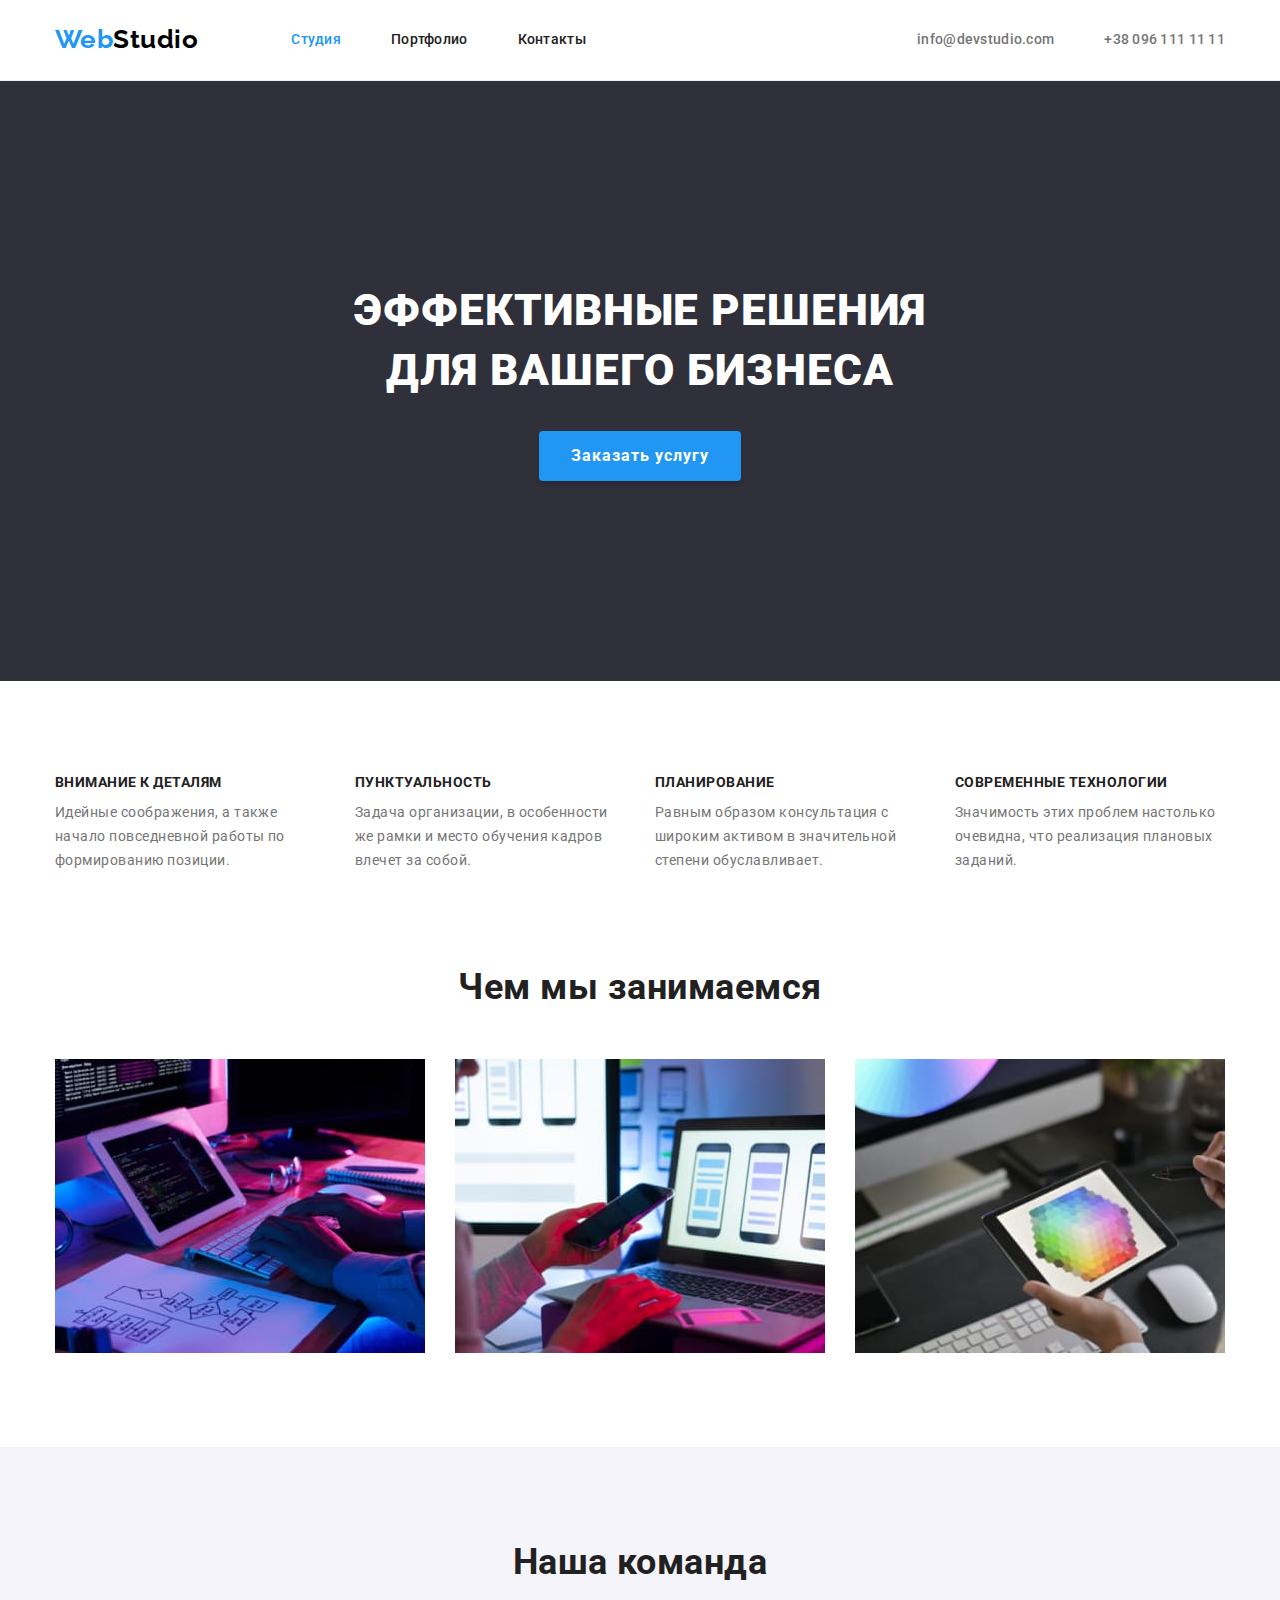
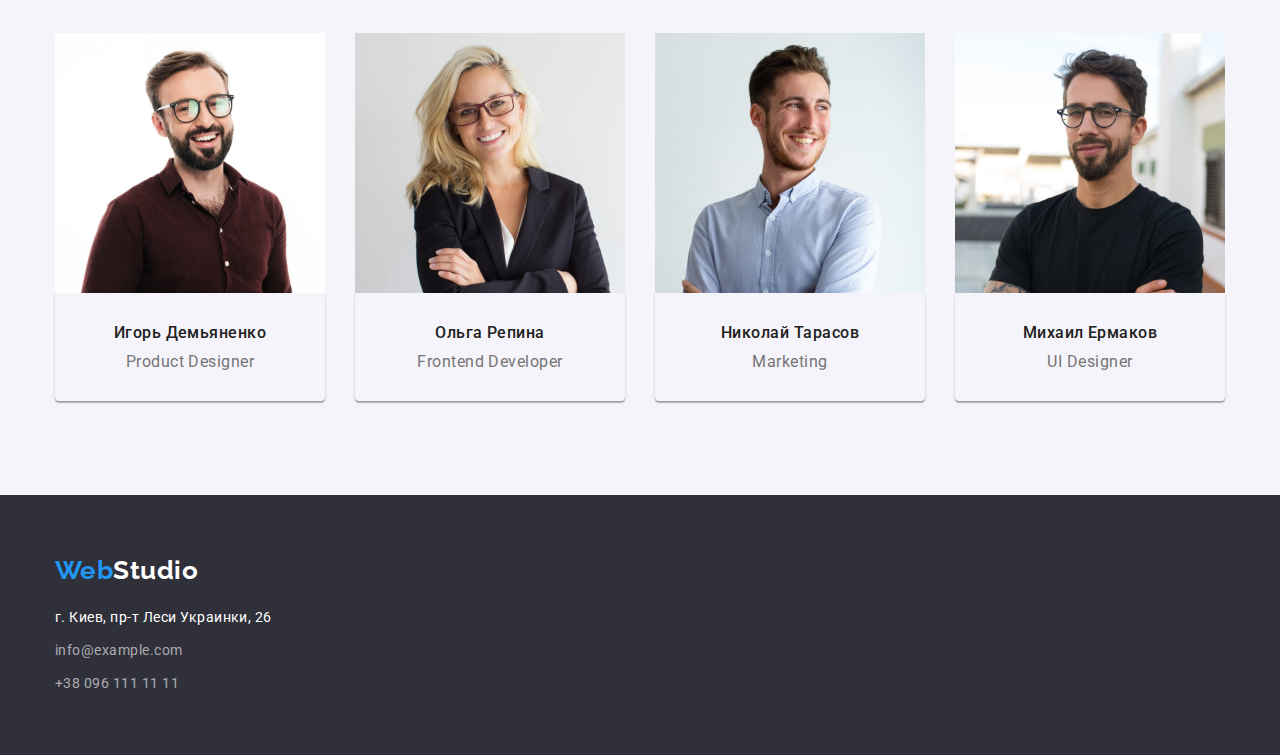
==== index.html @ 70dc8f79 "Клонирован 3 ДЗ" ====
<!DOCTYPE html>
<html lang="ru">
  <head>
    <meta charset="utf-8" />
    <meta http-equiv="x-ua-compatible" content="ie=edge" />
    <meta name="viewport" content="width=device-width, initial-scale=1.0" />
    <title>WebStudio</title>
    <link rel="preconnect" href="https://fonts.googleapis.com" />
    <link rel="preconnect" href="https://fonts.gstatic.com" crossorigin />
    <link
      href="https://fonts.googleapis.com/css2?family=Raleway:wght@700&family=Roboto:wght@400;500;700;900&display=swap"
      rel="stylesheet"
    />
    <link
      rel="stylesheet"
      href="https://cdnjs.cloudflare.com/ajax/libs/modern-normalize/1.1.0/modern-normalize.min.css"
    />
    <link rel="stylesheet" href="./css/styles.css" />
  </head>
  <body>
    <!--Шапка сайта. С логотипом и навигация-->
    <header class="header">
      <div class="container nav-contact">
        <nav class="nav-header">
          <a href="./index.html" class="logo"><span class="logo-blue">Web</span>Studio </a>
          <ul class="navigator-list">
            <li class="navigator-item"><a href="#studio" class="link studio">Студия</a></li>
            <li class="navigator-item"><a href="./portfolio.html" class="link">Портфолио</a></li>
            <li class="navigator-item"><a href="" class="link">Контакты</a></li>
          </ul>
        </nav>

        <!--Контакты-->

        <ul class="contact-list">
          <li class="contact-item">
            <a href="mailto:info@devstudio.com" class="contact-link">info@devstudio.com </a>
          </li>
          <li class="contact-item">
            <a href="tel:+380961111111" class="contact-link">+38 096 111 11 11</a>
          </li>
        </ul>
      </div>
    </header>

    <main id="studio">
      <!--Герой-->
      <section class="hero">
        <div class="container">
          <h1 class="hero-title">
            Эффективные решения <br />
            для вашего бизнеса
          </h1>
          <button type="button" class="hero-button">Заказать услугу</button>
        </div>
      </section>
      <!--Проекты.-->
      <section class="section">
        <div class="container">
          <h2 class="hidden-title">Особенности</h2>
          <ul class="project-list">
            <li class="project-item">
              <h3 class="project-title">Внимание к деталям</h3>
              <p class="project-text">
                Идейные соображения, а также начало повседневной работы по формированию позиции.
              </p>
            </li>
            <li class="project-item">
              <h3 class="project-title">Пунктуальность</h3>
              <p class="project-text">
                Задача организации, в особенности же рамки и место обучения кадров влечет за собой.
              </p>
            </li>
            <li class="project-item">
              <h3 class="project-title">Планирование</h3>
              <p class="project-text">
                Равным образом консультация с широким активом в значительной степени обуславливает.
              </p>
            </li>
            <li class="project-item">
              <h3 class="project-title">Современные технологии</h3>
              <p class="project-text">
                Значимость этих проблем настолько очевидна, что реализация плановых заданий.
              </p>
            </li>
          </ul>
        </div>
      </section>
      <!--Карточки проектов-->
      <section class="section no-padding">
        <div class="container">
          <h2 class="project-cards-title">Чем мы занимаемся</h2>
          <ul class="project-cards-list">
            <li class="project-cards-item">
              <img src="./images/box1.jpg" alt="Создание структуры" width="370" />
            </li>
            <li class="project-cards-item">
              <img src="./images/box2.jpg" alt="Визуализация" width="370" />
            </li>
            <li class="project-cards-item">
              <img src="./images/box3.jpg" alt="Цветовая гамма" width="370" />
            </li>
          </ul>
        </div>
      </section>

      <!--Команда-->
      <section class="command section">
        <div class="container">
          <h2 class="command-title">Наша команда</h2>
          <ul class="command-list">
            <li class="command-item">
              <img src="./images/ИгорьДемьяненко.jpg" alt="Игорь Демьяненко" width="270" />
              <div class="command-container">
                <h3 class="command-heading">Игорь Демьяненко</h3>
                <p class="command-text">Product Designer</p>
              </div>
            </li>
            <li class="command-item">
              <img src="./images/ОльгаРепина.jpg" alt="Ольга Репина" width="270" />
              <div class="command-container">
                <h3 class="command-heading">Ольга Репина</h3>
                <p class="command-text">Frontend Developer</p>
              </div>
            </li>
            <li class="command-item">
              <img src="./images/НиколайТарасов.jpg" alt="Николай Тарасов" width="270" />
              <div class="command-container">
                <h3 class="command-heading">Николай Тарасов</h3>
                <p class="command-text">Marketing</p>
              </div>
            </li>
            <li class="command-item">
              <img src="./images/МихаилЕрмаков.jpg" alt="Михаил Ермаков" width="270" />
              <div class="command-container">
                <h3 class="command-heading">Михаил Ермаков</h3>
                <p class="command-text">UI Designer</p>
              </div>
            </li>
          </ul>
        </div>
      </section>
    </main>
    <!--Футер-->
    <footer class="footer">
      <div class="container">
        <a href="./index.html" class="logo-footer"> <span class="logo-blue">Web</span>Studio </a>
        <address>
          <ul class="footer-list">
            <li class="address-item">
              <a
                href="https://goo.gl/maps/zXmNazpMUdunzP9r6"
                target="_blank"
                rel="noreferrer noopener"
                class="address-map"
              >
                г. Киев, пр-т Леси Украинки, 26
              </a>
            </li>
            <li class="address-item">
              <a href="mailto:info@example.com" class="address-link">info@example.com</a>
            </li>
            <li class="address-item">
              <a href="tel:+380961111111" class="address-link">+38 096 111 11 11</a>
            </li>
          </ul>
        </address>
      </div>
    </footer>
  </body>
</html>
---- css/styles.css ----
:root {
  --basic-title-color: #212121;
  --base-text-color: #757575;
  --white-color: #ffffff;
  --blue-color: #2196f3;
}
body {
  margin: 0;
  color: var(--basic-title-color);
  font-family: 'Roboto', sans-serif;
  letter-spacing: 0.03em;
  background: var(--white-color);  
}

img {
  display: block;
  max-width: 100%;
  height: auto;
}
/*Контейнер*/
.container {
  width: 1200px;
  padding-left: 15px;
  padding-right: 15px;
  margin: 0 auto; 
}

/*Секция*/
.section {
  padding: 94px 0;
 }

 .section.no-padding {
  padding-top: 0;
 }

/*header*/
.header{
  display: flex;
  border-bottom: 1px solid #EEEEEE;
  align-items: center;
}
.nav-contact,
.nav-header {
  display: flex;   
  }

/* Логотип*/

.logo{ 
  margin-right: 93px;
  padding-top: 24px;
  padding-bottom: 25px;

  font-family: 'Raleway', sans-serif;
  color: #000000;
  text-decoration: none; 
  font-weight: 700;
  font-size: 26px;
  line-height: 1.19;
  }

.logo-blue {
  color: var(--blue-color);
}

/* Навигация */

.navigator-list {
  display: flex;
  padding-left: 0;
  margin-top: 0;
  margin-bottom: 0;

  text-decoration: none;
  list-style: none;  
  }

.navigator-list .link {
  display: block;  
  padding-top: 32px;
  padding-bottom: 32px;

  color: var(--basic-title-color);
  text-decoration: none;
  font-weight: 500;
  font-size: 14px;
  line-height: 1.14;
  letter-spacing: 0.02em; 
 }

.link.studio {
  color: var(--blue-color);  
}

.link:hover,
.link:focus{
  color: var(--blue-color);
}

.navigator-item:not(:last-child) {
margin-right: 50px;
}

/*Контакты*/

.contact-list {
  display: flex;
  margin-left: auto;
  margin-top: 0;
  margin-bottom: 0;
  padding-left: 0;

  list-style: none;
}


.contact-item:not(:last-child) {
  margin-right: 50px;
}

.contact-link {
  display: block;
  padding-top: 32px;
  padding-bottom: 32px;

  color: var(--base-text-color);
  text-decoration: none;
  font-weight: 500;
  font-size: 14px;
  line-height: 1.14;
  letter-spacing: 0.02em;
 }

.contact-link:hover,
.contact-link:focus {
  color: var(--blue-color);
}

/*Герой*/

.hero {    
  padding-top: 200px;
  padding-bottom: 200px;
  align-items: center;

  color: var(--white-color);
  background: #2F303A;
  line-height: 1.36;    
  text-align: center;
  letter-spacing: 0.06em;  
}

.hero-title {   
  margin-top: 0;
  margin-bottom: 30px;
 
  text-transform: uppercase;
  font-weight: 900;
  font-size: 44px;  
}

.hero-button{
  min-width: 200px;
  padding: 10px 32px;
  border: 0 solid transparent;
  border-radius: 4px;
  
  font-family: inherit;
  color: var(--white-color);
  background-color: var(--blue-color);
  box-shadow: 0px 4px 4px rgba(0, 0, 0, 0.15);
  font-weight: 700;
  font-size: 16px;
  line-height: 1.88;
  cursor: pointer;
  letter-spacing: 0.06em; 
  }

.hero-button:hover,
.hero-button:hover{
  background-color: #188CE8;
}

/* Проекты*/

.hidden-title {
    position: absolute;
    width: 1px;
    height: 1px;
    margin: -1px;
    border: 0;
    padding: 0;
    white-space: nowrap;
    clip-path: inset(100%);
    clip: rect(0 0 0 0);
    overflow: hidden;
}

.project-list {  
  display: flex;
  padding-left: 0;
  margin-top: 0;
  margin-bottom: 0;
  
  list-style: none;
}

.project-item{
  width: 270px;  
}

.project-item:not(:last-child) {
  margin-right: 30px;
}

.project-title {
  margin-top: 0;
  margin-bottom: 10px;

  font-weight: 700;
  font-size: 14px;
  line-height: 1.14;
  text-transform: uppercase;
}

.project-text {
  margin-top: 0;
  margin-bottom: 0;

  color: var(--base-text-color);
  font-size: 14px;
  line-height: 1.71;
}

/* Карточки проектов*/

.project-cards-title,
.command-title {
  margin-top: 0;
  margin-bottom: 50px;

  font-weight: 700;
  font-size: 36px;
  line-height: 1.17;
  text-align: center; 
}

.project-cards-list{
  display: flex;
  padding-left: 0;
  margin-top: 0;
  margin-bottom: 0;  

  list-style: none;  
  }

.project-cards-item:not(:last-child){
  margin-right: 30px;    
}

/*Команда*/

.command {  
  background-color: #F5F4FA; 
}

.command-list{
  display: flex;
  padding-left: 0;
  margin-top: 0;
  margin-bottom: 0;

  list-style: none;  
}

.command-item:not(:last-child) {
  margin-right: 30px;
}

.command-container{
  padding: 30px;
  box-shadow: 0px 1px 3px rgba(0, 0, 0, 0.12),
  0px 1px 1px rgba(0, 0, 0, 0.14),
  0px 2px 1px rgba(0, 0, 0, 0.2);
  border-radius: 0px 0px 4px 4px;
}

.command-heading {
  margin-top: 0;
  margin-bottom: 10px;  
  font-weight: 500;
  font-size: 16px;
  line-height: 1.19;
  text-align: center;  
}

.command-text {
  margin-top: 0;
  margin-bottom: 0;
  
  color: var(--base-text-color);
  font-size: 16px;
  line-height: 1.19;
  text-align: center;  
}

/*Footer*/
.footer {
  display: flex;
  padding-top: 60px;
  padding-bottom: 60px;

  background-color: #2F303A;
}

.logo-footer {
  display: block;
  margin-top: 0;
  margin-bottom: 20px;  

  font-family: 'Raleway',
    sans-serif;
  color: var(--white-color);
  text-decoration: none;
  font-weight: 700;
  font-size: 26px;
  line-height: 1.19;
}

/*Адрес*/

.footer-list{
  padding-left: 0;
  margin-top: 0;
  margin-bottom: 0;  

  list-style: none;
  font-style: normal;
}

.address-item:not(:last-child){
  margin-bottom: 9px;
}

.address-map,
.address-link {
  color: var(--white-color);
  font-size: 14px;
  line-height: 1.71;
  text-decoration: none;  
}

.address-link {
  color: rgba(255, 255, 255, 0.6);
}

.address-link:hover,
.address-link:focus{
  color: var(--white-color);
}

/*Портфолио*/

.link.portfolio {
  color: var(--blue-color);
}

/* Кнопки в портфолио*/

.portfolio-button-list{
  display: flex;
  justify-content: center;
  padding-left: 0;
  margin-top: 0;
  margin-bottom: 50px;  

  list-style: none; 
}

.portfolio-button-item:not(:last-child){
 margin-right: 8px;
}

.portfolio-button {
  padding: 6px 22px;
  border-radius: 4px;
  border: 0 solid transparent;

  color: var(--basic-title-color);
  background-color: #F5F4FA;
  font-family: inherit;
  font-weight: 500;
  font-size: 16px;
  line-height: 1.63;

  cursor: pointer; 
}

.portfolio-button.one {
  color: var(--white-color);
  background-color: var(--blue-color);
  box-shadow: 0px 3px 1px rgba(0, 0, 0, 0.1),
  0px 1px 2px rgba(0, 0, 0, 0.08),
  0px 2px 2px rgba(0, 0, 0, 0.12);  
  }

.portfolio-button:hover,
.portfolio-button:focus {
  color: var(--white-color);
  background-color: var(--blue-color);
}

/* Проекты портфолио*/

.portfolio-project-list{
  display: flex;
  flex-wrap: wrap;
  padding-left: 0;
  margin-top: 0;
  margin-bottom: 0;  

  list-style: none;  
}

.portfolio-project-item{
  margin-right: 30px;
  margin-bottom: 30px;
}

.portfolio-project-item:nth-child(3n) {
  margin-right: 0;
}

.portfolio-project-item:nth-last-child(-n+3){
  margin-bottom: 0;
}

.portfolio-containers {
  padding: 20px 24px;
  border: 1px solid #EEEEEE;
}

.portfolio-project-title {
  margin-top: 0;
  margin-bottom: 4px;
}

.portfolio-project-link{
  text-decoration: none;  
}

.portfolio-project-link .portfolio-project-title {
  color: var(--basic-title-color);
  font-weight: 700;
  font-size: 18px;
  line-height: 2;
  letter-spacing: 0.06em;
}

.portfolio-project-text {
  margin-top: 0;
  margin-bottom: 0;

  color: var(--base-text-color);
  font-size: 16px;
  line-height: 1.88;
}
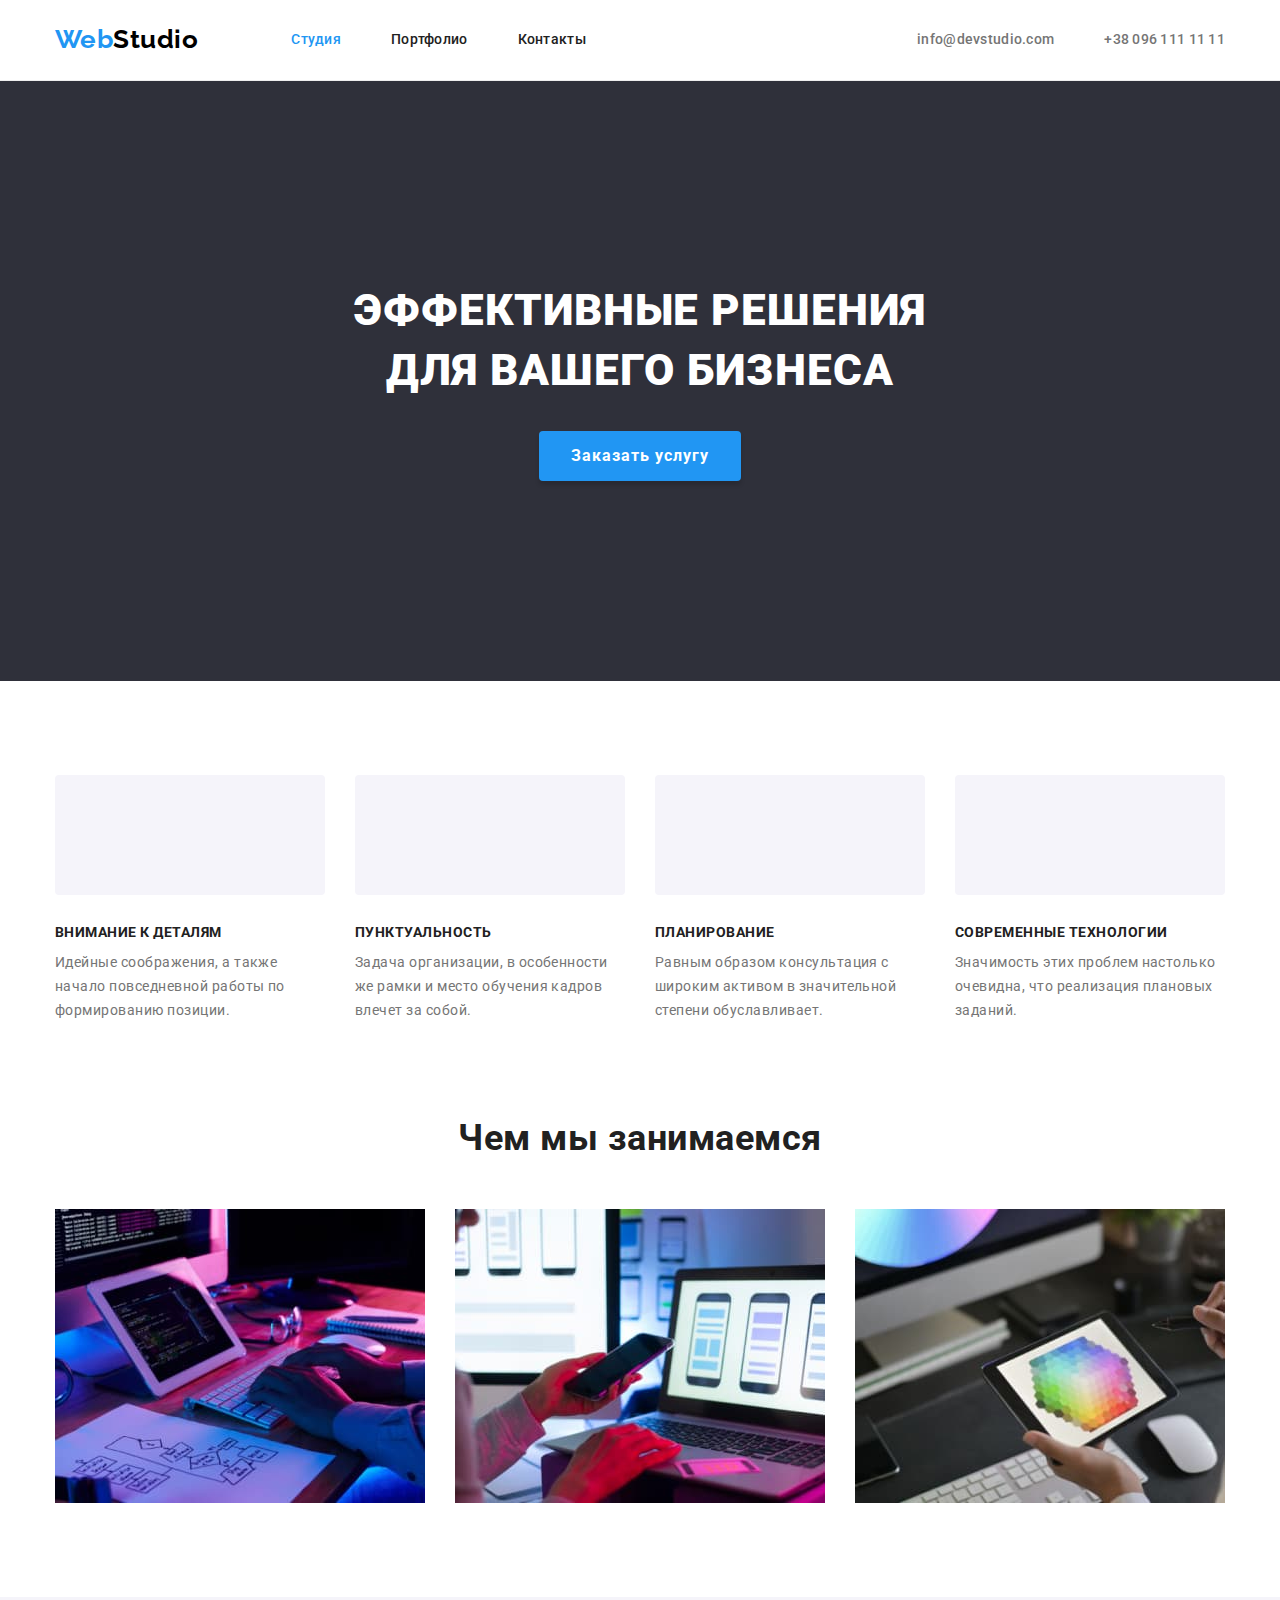
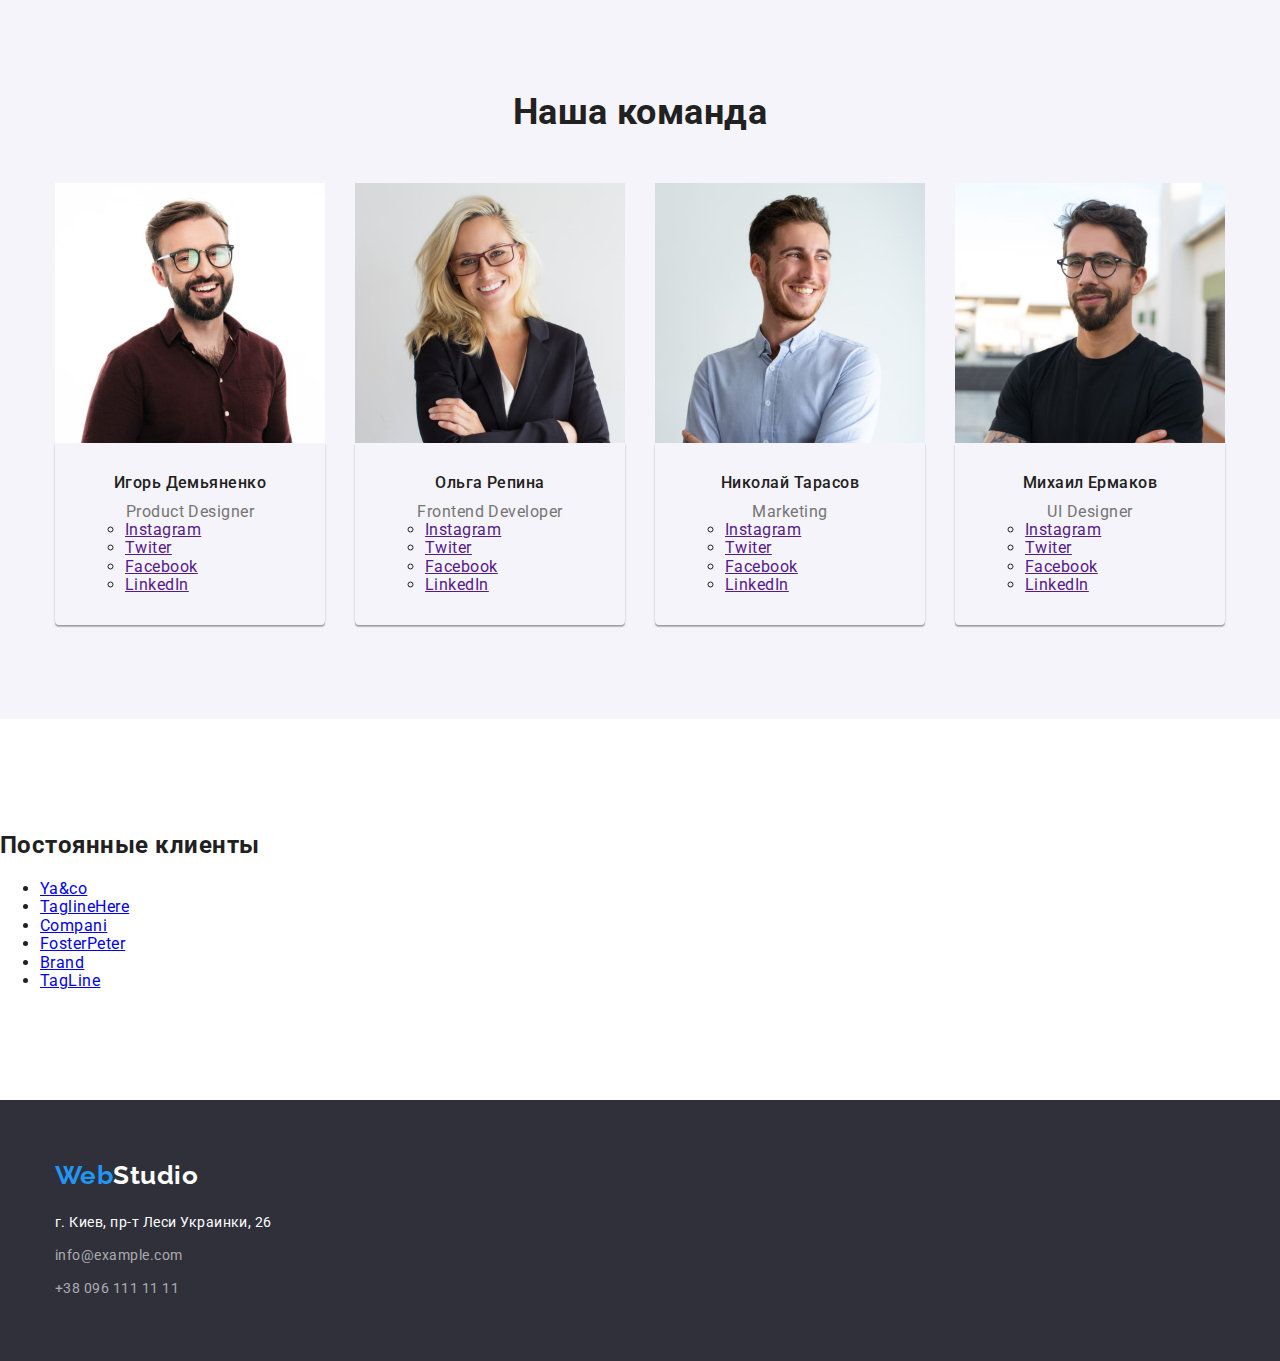
==== commit 9588c307: "Частичная разметка" ====
--- a/index.html
+++ b/index.html
@@ -45,6 +45,7 @@
 
     <main id="studio">
       <!--Герой-->
+
       <section class="hero">
         <div class="container">
           <h1 class="hero-title">
@@ -54,30 +55,31 @@
           <button type="button" class="hero-button">Заказать услугу</button>
         </div>
       </section>
+
       <!--Проекты.-->
       <section class="section">
         <div class="container">
           <h2 class="hidden-title">Особенности</h2>
           <ul class="project-list">
-            <li class="project-item">
+            <li class="project-item icon-detail">
               <h3 class="project-title">Внимание к деталям</h3>
               <p class="project-text">
                 Идейные соображения, а также начало повседневной работы по формированию позиции.
               </p>
             </li>
-            <li class="project-item">
+            <li class="project-item icon-punctuality">
               <h3 class="project-title">Пунктуальность</h3>
               <p class="project-text">
                 Задача организации, в особенности же рамки и место обучения кадров влечет за собой.
               </p>
             </li>
-            <li class="project-item">
+            <li class="project-item icon-planning">
               <h3 class="project-title">Планирование</h3>
               <p class="project-text">
                 Равным образом консультация с широким активом в значительной степени обуславливает.
               </p>
             </li>
-            <li class="project-item">
+            <li class="project-item icon-technologies">
               <h3 class="project-title">Современные технологии</h3>
               <p class="project-text">
                 Значимость этих проблем настолько очевидна, что реализация плановых заданий.
@@ -114,6 +116,12 @@
               <div class="command-container">
                 <h3 class="command-heading">Игорь Демьяненко</h3>
                 <p class="command-text">Product Designer</p>
+                <ul class="social-command-link">
+                  <li class="item-command-link"><a href="" class="command-link">Instagram</a></li>
+                  <li class="item-command-link"><a href="" class="command-link">Twiter</a></li>
+                  <li class="item-command-link"><a href="" class="command-link">Facebook</a></li>
+                  <li class="item-command-link"><a href="" class="command-link">LinkedIn</a></li>
+                </ul>
               </div>
             </li>
             <li class="command-item">
@@ -121,6 +129,12 @@
               <div class="command-container">
                 <h3 class="command-heading">Ольга Репина</h3>
                 <p class="command-text">Frontend Developer</p>
+                <ul class="social-command-link">
+                  <li class="item-command-link"><a href="" class="command-link">Instagram</a></li>
+                  <li class="item-command-link"><a href="" class="command-link">Twiter</a></li>
+                  <li class="item-command-link"><a href="" class="command-link">Facebook</a></li>
+                  <li class="item-command-link"><a href="" class="command-link">LinkedIn</a></li>
+                </ul>
               </div>
             </li>
             <li class="command-item">
@@ -128,6 +142,12 @@
               <div class="command-container">
                 <h3 class="command-heading">Николай Тарасов</h3>
                 <p class="command-text">Marketing</p>
+                <ul class="social-command-link">
+                  <li class="item-command-link"><a href="" class="command-link">Instagram</a></li>
+                  <li class="item-command-link"><a href="" class="command-link">Twiter</a></li>
+                  <li class="item-command-link"><a href="" class="command-link">Facebook</a></li>
+                  <li class="item-command-link"><a href="" class="command-link">LinkedIn</a></li>
+                </ul>
               </div>
             </li>
             <li class="command-item">
@@ -135,10 +155,27 @@
               <div class="command-container">
                 <h3 class="command-heading">Михаил Ермаков</h3>
                 <p class="command-text">UI Designer</p>
-              </div>
-            </li>
-          </ul>
-        </div>
+                <ul class="social-command-link">
+                  <li class="item-command-link"><a href="" class="command-link">Instagram</a></li>
+                  <li class="item-command-link"><a href="" class="command-link">Twiter</a></li>
+                  <li class="item-command-link"><a href="" class="command-link">Facebook</a></li>
+                  <li class="item-command-link"><a href="" class="command-link">LinkedIn</a></li>
+                </ul>
+              </div>
+            </li>
+          </ul>
+        </div>
+      </section>
+      <section class="section">
+        <h2>Постоянные клиенты</h2>
+        <ul>
+          <li><a href="#">Ya&co</a></li>
+          <li><a href="#">TaglineHere</a></li>
+          <li><a href="#">Compani</a></li>
+          <li><a href="#">FosterPeter</a></li>
+          <li><a href="#">Brand</a></li>
+          <li><a href="#">TagLine</a></li>
+        </ul>
       </section>
     </main>
     <!--Футер-->
--- a/css/styles.css
+++ b/css/styles.css
@@ -1,9 +1,5 @@
-:root {
-  --basic-title-color: #212121;
-  --base-text-color: #757575;
-  --white-color: #ffffff;
-  --blue-color: #2196f3;
-}
+@import "/css/_root.css";
+
 body {
   margin: 0;
   color: var(--basic-title-color);
@@ -138,17 +134,42 @@
 }
 
 /*Герой*/
-
-.hero {    
+/* .hero-background{
+  max-width: 1600px;
+  height: 600px;
+  margin-left: auto;
+  margin-right: auto;
+  background: rgba(47, 48, 58, 0.4),url(../images/background/hero.jpg);
+  background-image: url(../images/background/hero.jpg);
+  background-repeat: no-repeat;
+  background-position: center;
+  background-size: cover;
+
+  outline: 1px solid yellow;
+} */
+.hero {  
+  
   padding-top: 200px;
   padding-bottom: 200px;
   align-items: center;
-
+   
   color: var(--white-color);
   background: #2F303A;
   line-height: 1.36;    
   text-align: center;
   letter-spacing: 0.06em;  
+
+  max-width: 1600px;
+  height: 600px;
+  margin-left: auto;
+  margin-right: auto;
+  background-image:
+  linear-gradient( right, #2F303A 40%) , 
+  rgba(47, 48, 58, 0.4),
+  url('../images/background/hero.jpg');
+  background-repeat: no-repeat;
+  background-position: center;
+  background-size: cover;
 }
 
 .hero-title {   
@@ -213,7 +234,32 @@
 .project-item:not(:last-child) {
   margin-right: 30px;
 }
-
+.project-item::before{
+  display: block;
+  content: '';
+  width: 270px;
+  height: 120px;
+  background-size: contain;
+  background-repeat: no-repeat;
+  background-position: center;
+  background-color: var(--background-icon);
+  border-radius: 4px;
+  margin-bottom: 30px;
+} 
+/* Иконки пректов */
+
+.icon-detail{
+  background-image: url();
+}
+.icon-punctuality{
+  background-image: url();
+}
+.icon-planning{
+  background-image: url();
+}
+.icon-technologies{
+  background-image: url();
+}
 .project-title {
   margin-top: 0;
   margin-bottom: 10px;
@@ -304,7 +350,15 @@
   line-height: 1.19;
   text-align: center;  
 }
-
+.social-command-link{
+
+}
+.item-command-link{
+
+}
+.command-link{
+
+}
 /*Footer*/
 .footer {
   display: flex;
@@ -388,7 +442,7 @@
   border: 0 solid transparent;
 
   color: var(--basic-title-color);
-  background-color: #F5F4FA;
+  background-color: var(--background-icon);
   font-family: inherit;
   font-weight: 500;
   font-size: 16px;
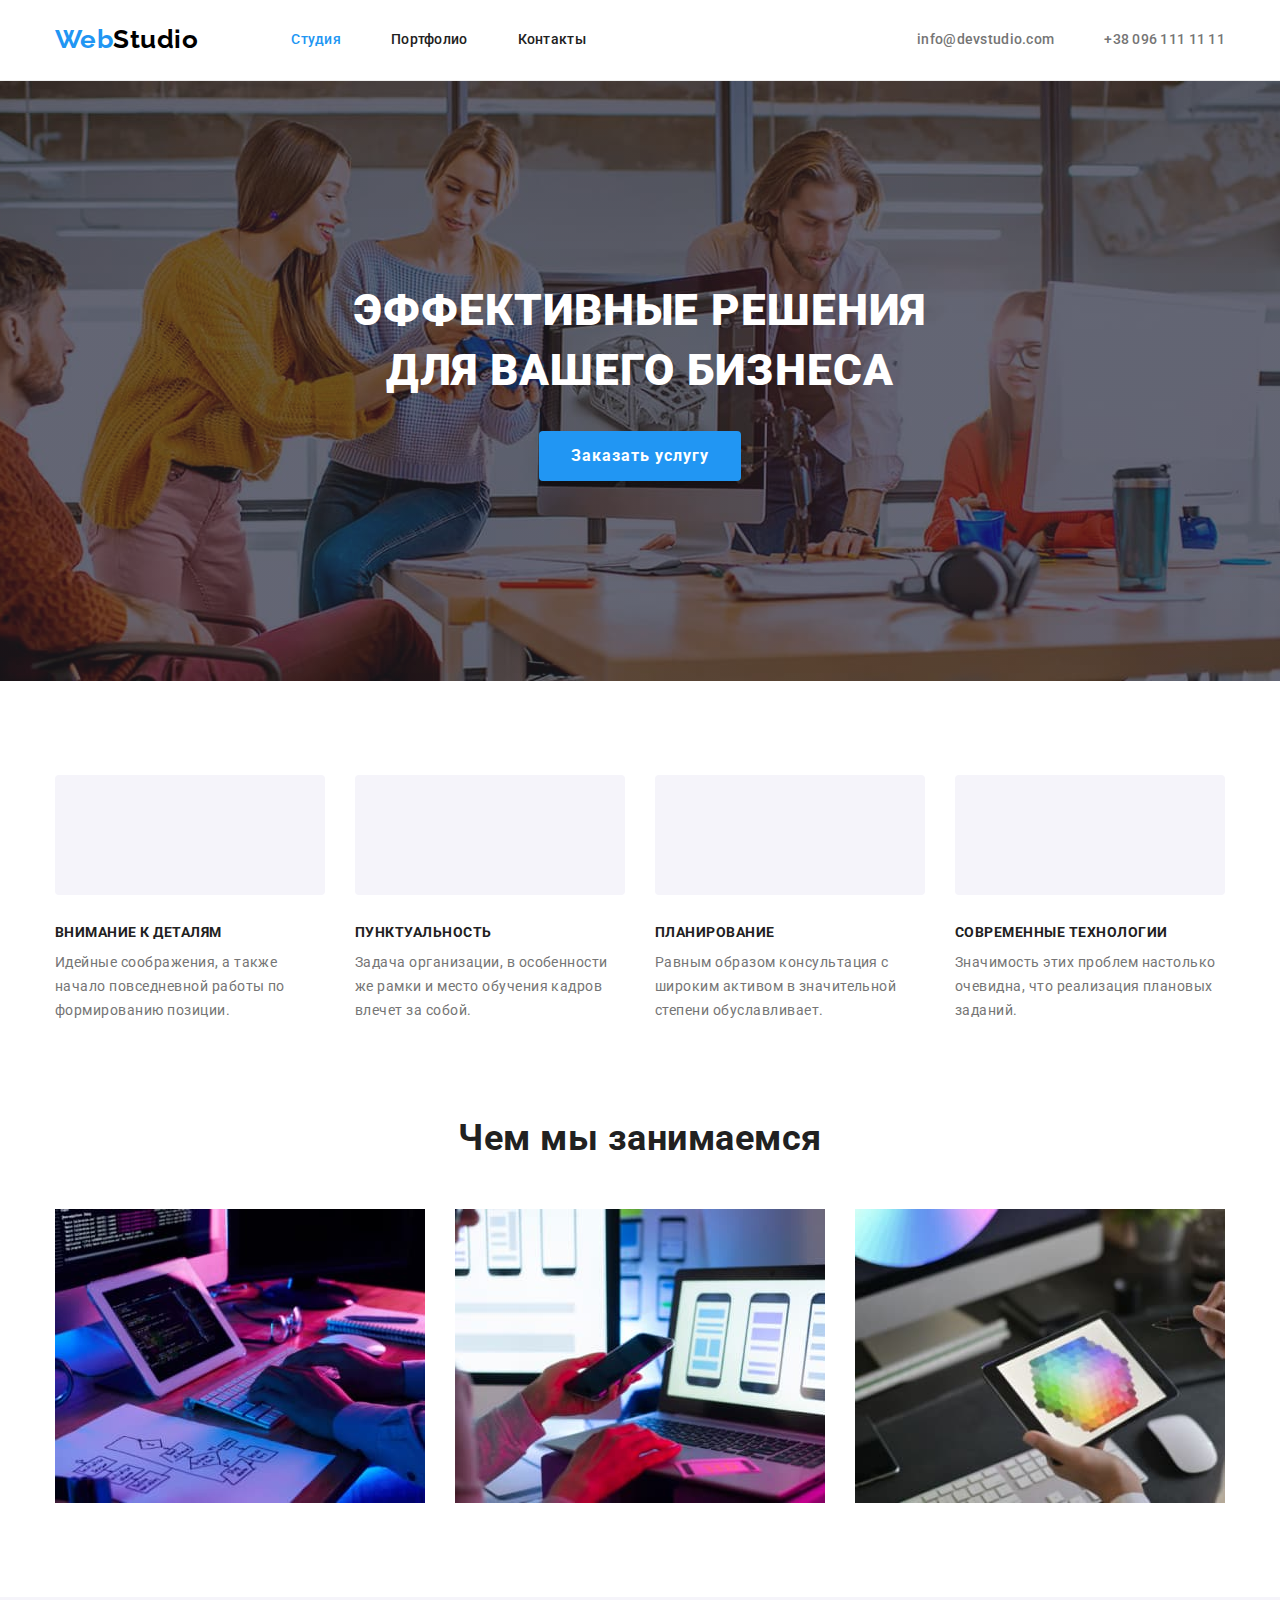
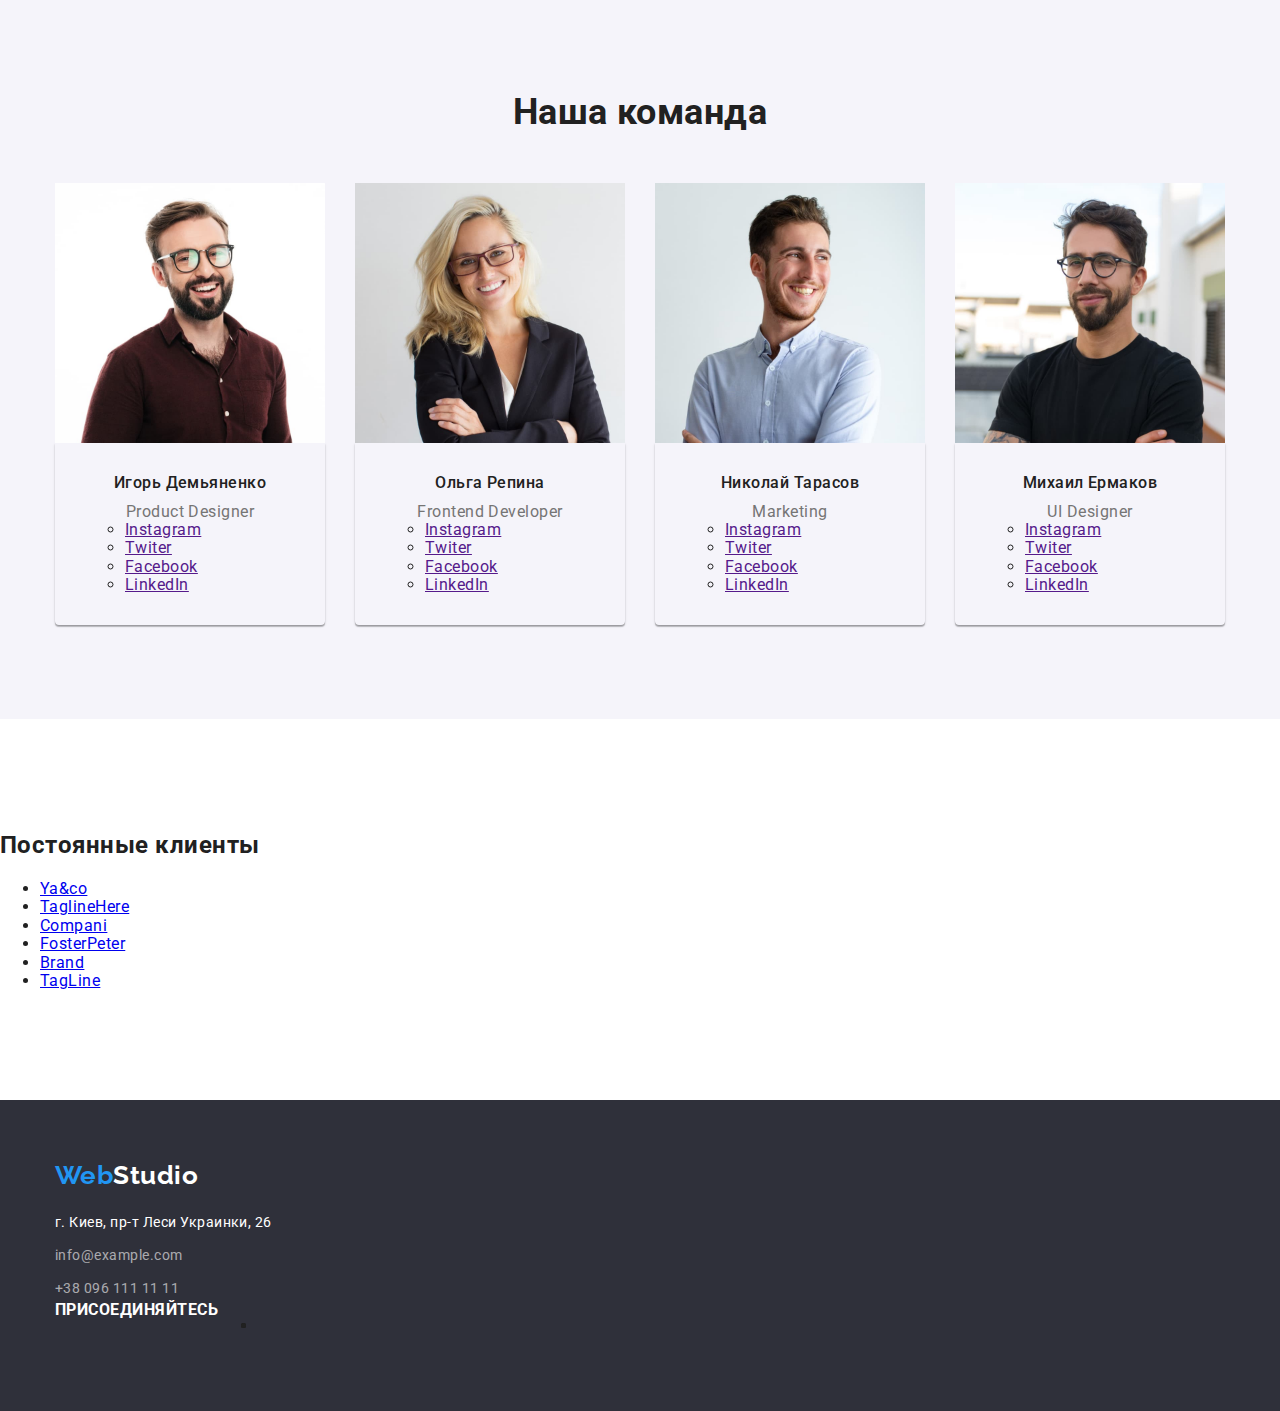
==== commit 5ccc1c0e: "Установлен фон" ====
--- a/index.html
+++ b/index.html
@@ -15,6 +15,7 @@
       rel="stylesheet"
       href="https://cdnjs.cloudflare.com/ajax/libs/modern-normalize/1.1.0/modern-normalize.min.css"
     />
+    <link rel="stylesheet" href="./css/_root.css" />
     <link rel="stylesheet" href="./css/styles.css" />
   </head>
   <body>
@@ -202,6 +203,15 @@
             </li>
           </ul>
         </address>
+        <div class="social-link">
+          <b class="join">Присоединяйтесь</b>
+          <ul class="join-social-link">
+            <li></li>
+            <li></li>
+            <li></li>
+            <li></li>
+          </ul>
+        </div>
       </div>
     </footer>
   </body>
--- a/css/_root.css
+++ b/css/_root.css
@@ -0,0 +1,7 @@
+:root {
+    --basic-title-color: #212121;
+    --base-text-color: #757575;
+    --white-color: #ffffff;
+    --blue-color: #2196f3;
+    --background-icon: #F5F4FA;
+}--- a/css/styles.css
+++ b/css/styles.css
@@ -1,4 +1,3 @@
-@import "/css/_root.css";
 
 body {
   margin: 0;
@@ -134,19 +133,7 @@
 }
 
 /*Герой*/
-/* .hero-background{
-  max-width: 1600px;
-  height: 600px;
-  margin-left: auto;
-  margin-right: auto;
-  background: rgba(47, 48, 58, 0.4),url(../images/background/hero.jpg);
-  background-image: url(../images/background/hero.jpg);
-  background-repeat: no-repeat;
-  background-position: center;
-  background-size: cover;
-
-  outline: 1px solid yellow;
-} */
+
 .hero {  
   
   padding-top: 200px;
@@ -163,9 +150,8 @@
   height: 600px;
   margin-left: auto;
   margin-right: auto;
-  background-image:
-  linear-gradient( right, #2F303A 40%) , 
-  rgba(47, 48, 58, 0.4),
+  background-image: linear-gradient(to top, rgba(47, 48, 58, 0.4), 
+  rgba(47, 48, 58, 0.4)),
   url('../images/background/hero.jpg');
   background-repeat: no-repeat;
   background-position: center;
@@ -413,7 +399,19 @@
 .address-link:focus{
   color: var(--white-color);
 }
-
+/* Присоеденяйтесь */
+.social-link{
+display: flex;
+
+}
+.join{
+color: var(--white-color);
+text-transform: uppercase;
+
+}
+.join-social-link{
+display: flex;
+}
 /*Портфолио*/
 
 .link.portfolio {
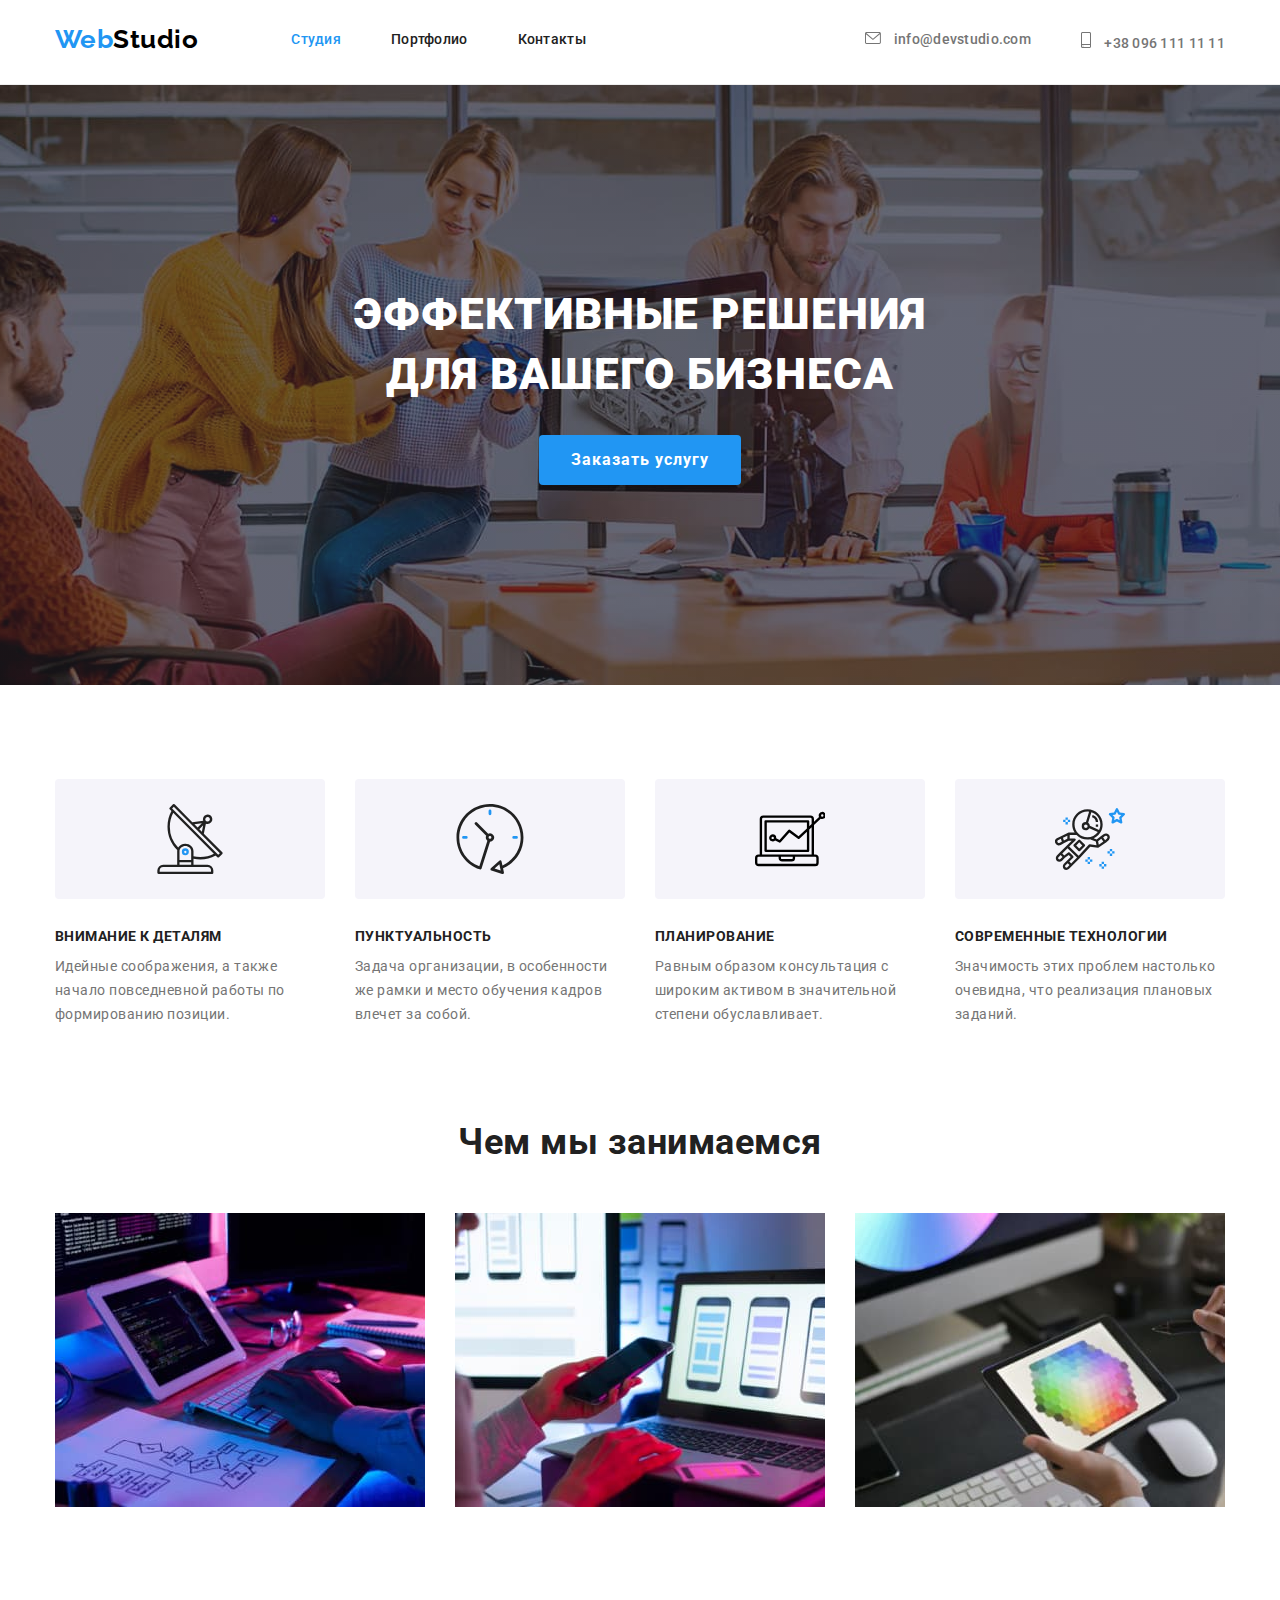
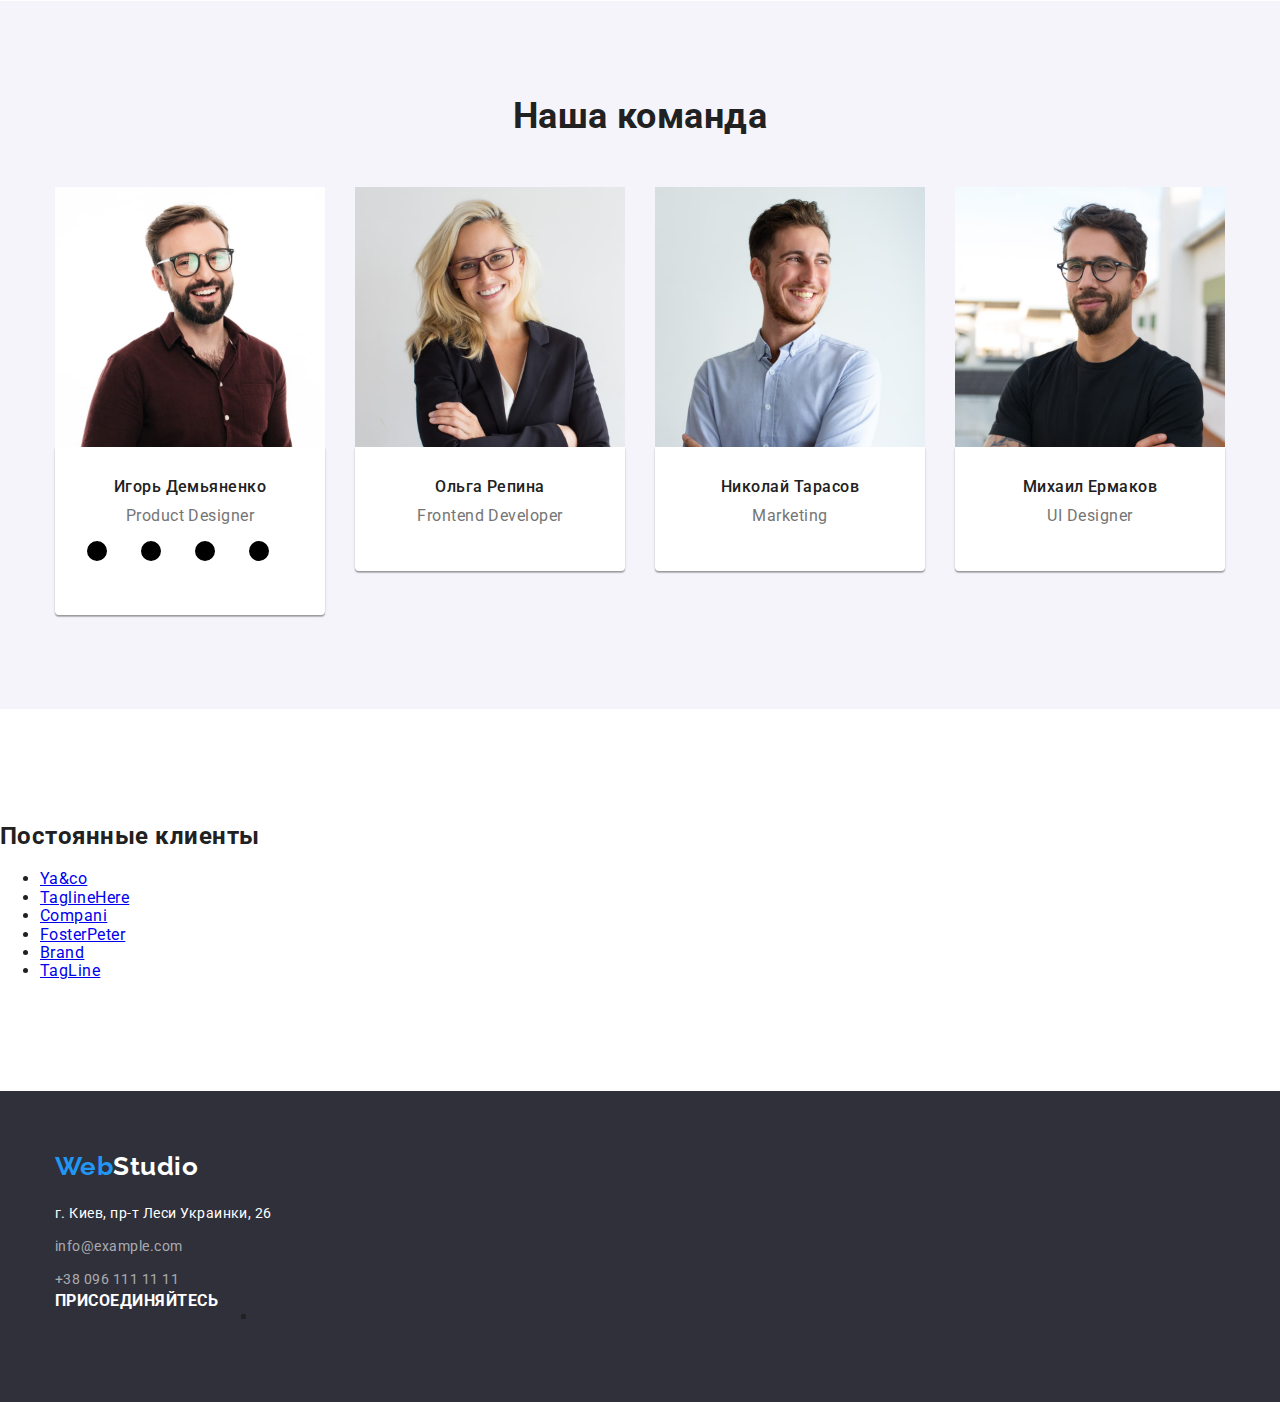
==== commit f9b7be4f: "Сделана шапка и особенности" ====
--- a/index.html
+++ b/index.html
@@ -35,10 +35,20 @@
 
         <ul class="contact-list">
           <li class="contact-item">
-            <a href="mailto:info@devstudio.com" class="contact-link">info@devstudio.com </a>
+            <a href="mailto:info@devstudio.com" class="contact-link">
+              <svg class="contact-icon-mail" width="16" height="12">
+                <use href="./images/icons/symbol-defs.svg#icon-mail"></use>
+              </svg>
+              info@devstudio.com
+            </a>
           </li>
           <li class="contact-item">
-            <a href="tel:+380961111111" class="contact-link">+38 096 111 11 11</a>
+            <a href="tel:+380961111111" class="contact-link">
+              <svg class="contact-icon-tel" width="10" height="16">
+                <use href="./images/icons/symbol-defs.svg#icon-smartphone"></use>
+              </svg>
+              +38 096 111 11 11
+            </a>
           </li>
         </ul>
       </div>
@@ -62,25 +72,45 @@
         <div class="container">
           <h2 class="hidden-title">Особенности</h2>
           <ul class="project-list">
-            <li class="project-item icon-detail">
+            <li class="project-item">
+              <div class="icon-block">
+                <svg class="project-icon">
+                  <use href="./images/icons/symbol-defs.svg#icon-Antenna"></use>
+                </svg>
+              </div>
               <h3 class="project-title">Внимание к деталям</h3>
               <p class="project-text">
                 Идейные соображения, а также начало повседневной работы по формированию позиции.
               </p>
             </li>
-            <li class="project-item icon-punctuality">
+            <li class="project-item">
+              <div class="icon-block">
+                <svg class="project-icon">
+                  <use href="./images/icons/symbol-defs.svg#icon-Clock"></use>
+                </svg>
+              </div>
               <h3 class="project-title">Пунктуальность</h3>
               <p class="project-text">
                 Задача организации, в особенности же рамки и место обучения кадров влечет за собой.
               </p>
             </li>
-            <li class="project-item icon-planning">
+            <li class="project-item">
+              <div class="icon-block">
+                <svg class="project-icon">
+                  <use href="./images/icons/symbol-defs.svg#icon-Vector"></use>
+                </svg>
+              </div>
               <h3 class="project-title">Планирование</h3>
               <p class="project-text">
                 Равным образом консультация с широким активом в значительной степени обуславливает.
               </p>
             </li>
-            <li class="project-item icon-technologies">
+            <li class="project-item">
+              <div class="icon-block">
+                <svg class="project-icon">
+                  <use href="./images/icons/symbol-defs.svg#icon-Astronaut"></use>
+                </svg>
+              </div>
               <h3 class="project-title">Современные технологии</h3>
               <p class="project-text">
                 Значимость этих проблем настолько очевидна, что реализация плановых заданий.
@@ -118,50 +148,74 @@
                 <h3 class="command-heading">Игорь Демьяненко</h3>
                 <p class="command-text">Product Designer</p>
                 <ul class="social-command-link">
+                  <li class="item-command-link">
+                    <a href="" class="command-link">
+                      <svg class="icon-social-link">
+                        <use href="./images/icons/symbol-defs.svg#icon-social-Instagram"></use>
+                      </svg>
+                    </a>
+                  </li>
+                  <li class="item-command-link">
+                    <a href="" class="command-link">
+                      <svg class="icon-social-link">
+                        <use href="./images/icons/symbol-defs.svg#icon-social-Twitter"></use>
+                      </svg>
+                    </a>
+                  </li>
+                  <li class="item-command-link">
+                    <a href="" class="command-link">
+                      <svg class="icon-social-link">
+                        <use href="./images/icons/symbol-defs.svg#icon-social-Facebook"></use>
+                      </svg>
+                    </a>
+                  </li>
+                  <li class="item-command-link">
+                    <a href="" class="command-link">
+                      <svg class="icon-social-link">
+                        <use href="./images/icons/symbol-defs.svg#icon-social-LinkedIn"></use>
+                      </svg>
+                    </a>
+                  </li>
+                </ul>
+              </div>
+            </li>
+            <li class="command-item">
+              <img src="./images/ОльгаРепина.jpg" alt="Ольга Репина" width="270" />
+              <div class="command-container">
+                <h3 class="command-heading">Ольга Репина</h3>
+                <p class="command-text">Frontend Developer</p>
+                <!-- <ul class="social-command-link">
                   <li class="item-command-link"><a href="" class="command-link">Instagram</a></li>
                   <li class="item-command-link"><a href="" class="command-link">Twiter</a></li>
                   <li class="item-command-link"><a href="" class="command-link">Facebook</a></li>
                   <li class="item-command-link"><a href="" class="command-link">LinkedIn</a></li>
-                </ul>
-              </div>
-            </li>
-            <li class="command-item">
-              <img src="./images/ОльгаРепина.jpg" alt="Ольга Репина" width="270" />
-              <div class="command-container">
-                <h3 class="command-heading">Ольга Репина</h3>
-                <p class="command-text">Frontend Developer</p>
-                <ul class="social-command-link">
+                </ul> -->
+              </div>
+            </li>
+            <li class="command-item">
+              <img src="./images/НиколайТарасов.jpg" alt="Николай Тарасов" width="270" />
+              <div class="command-container">
+                <h3 class="command-heading">Николай Тарасов</h3>
+                <p class="command-text">Marketing</p>
+                <!-- <ul class="social-command-link">
                   <li class="item-command-link"><a href="" class="command-link">Instagram</a></li>
                   <li class="item-command-link"><a href="" class="command-link">Twiter</a></li>
                   <li class="item-command-link"><a href="" class="command-link">Facebook</a></li>
                   <li class="item-command-link"><a href="" class="command-link">LinkedIn</a></li>
-                </ul>
-              </div>
-            </li>
-            <li class="command-item">
-              <img src="./images/НиколайТарасов.jpg" alt="Николай Тарасов" width="270" />
-              <div class="command-container">
-                <h3 class="command-heading">Николай Тарасов</h3>
-                <p class="command-text">Marketing</p>
-                <ul class="social-command-link">
+                </ul> -->
+              </div>
+            </li>
+            <li class="command-item">
+              <img src="./images/МихаилЕрмаков.jpg" alt="Михаил Ермаков" width="270" />
+              <div class="command-container">
+                <h3 class="command-heading">Михаил Ермаков</h3>
+                <p class="command-text">UI Designer</p>
+                <!-- <ul class="social-command-link">
                   <li class="item-command-link"><a href="" class="command-link">Instagram</a></li>
                   <li class="item-command-link"><a href="" class="command-link">Twiter</a></li>
                   <li class="item-command-link"><a href="" class="command-link">Facebook</a></li>
                   <li class="item-command-link"><a href="" class="command-link">LinkedIn</a></li>
-                </ul>
-              </div>
-            </li>
-            <li class="command-item">
-              <img src="./images/МихаилЕрмаков.jpg" alt="Михаил Ермаков" width="270" />
-              <div class="command-container">
-                <h3 class="command-heading">Михаил Ермаков</h3>
-                <p class="command-text">UI Designer</p>
-                <ul class="social-command-link">
-                  <li class="item-command-link"><a href="" class="command-link">Instagram</a></li>
-                  <li class="item-command-link"><a href="" class="command-link">Twiter</a></li>
-                  <li class="item-command-link"><a href="" class="command-link">Facebook</a></li>
-                  <li class="item-command-link"><a href="" class="command-link">LinkedIn</a></li>
-                </ul>
+                </ul> -->
               </div>
             </li>
           </ul>
--- a/css/_root.css
+++ b/css/_root.css
@@ -4,4 +4,5 @@
     --white-color: #ffffff;
     --blue-color: #2196f3;
     --background-icon: #F5F4FA;
+    --color-icon-command: #AFB1B8;
 }--- a/css/styles.css
+++ b/css/styles.css
@@ -118,7 +118,7 @@
   display: block;
   padding-top: 32px;
   padding-bottom: 32px;
-
+  
   color: var(--base-text-color);
   text-decoration: none;
   font-weight: 500;
@@ -126,7 +126,15 @@
   line-height: 1.14;
   letter-spacing: 0.02em;
  }
-
+.contact-icon-mail, 
+.contact-icon-tel {
+  
+  margin-right: 10px;
+  
+  fill: currentColor;
+}
+
+ 
 .contact-link:hover,
 .contact-link:focus {
   color: var(--blue-color);
@@ -220,32 +228,21 @@
 .project-item:not(:last-child) {
   margin-right: 30px;
 }
-.project-item::before{
-  display: block;
-  content: '';
+
+/* Иконки пректов */
+.icon-block{
+  padding: 25px 100px;
   width: 270px;
   height: 120px;
-  background-size: contain;
-  background-repeat: no-repeat;
-  background-position: center;
   background-color: var(--background-icon);
   border-radius: 4px;
   margin-bottom: 30px;
-} 
-/* Иконки пректов */
-
-.icon-detail{
-  background-image: url();
-}
-.icon-punctuality{
-  background-image: url();
-}
-.icon-planning{
-  background-image: url();
-}
-.icon-technologies{
-  background-image: url();
-}
+}
+.project-icon{
+  width: 70px;
+  height: 70px;
+}
+
 .project-title {
   margin-top: 0;
   margin-bottom: 10px;
@@ -316,6 +313,7 @@
   0px 1px 1px rgba(0, 0, 0, 0.14),
   0px 2px 1px rgba(0, 0, 0, 0.2);
   border-radius: 0px 0px 4px 4px;
+  background: var(--white-color);
 }
 
 .command-heading {
@@ -329,7 +327,7 @@
 
 .command-text {
   margin-top: 0;
-  margin-bottom: 0;
+  margin-bottom: 16px;
   
   color: var(--base-text-color);
   font-size: 16px;
@@ -337,12 +335,34 @@
   text-align: center;  
 }
 .social-command-link{
-
+  display: flex;
+  justify-content: center;
+  padding-left: 0;
+  
+  list-style: none;
+}
+
+.item-command-link:not(:last-child){
+  margin-right: 10px;
 }
 .item-command-link{
-
-}
-.command-link{
+  width: 44px;
+  height: 44px;  
+  /* border-radius:50%; */
+  color: var(--color-icon-command);
+
+}
+
+.command-link:focus, 
+.command-link:hover{
+  fill: var(--blue-color);
+  stroke: var(--white-color);
+}
+.icon-social-link {
+  width: 20px;
+  height: 20px;
+  /* fill: var(--color-icon-command);
+  stroke: var(--color-icon-command); */
 
 }
 /*Footer*/
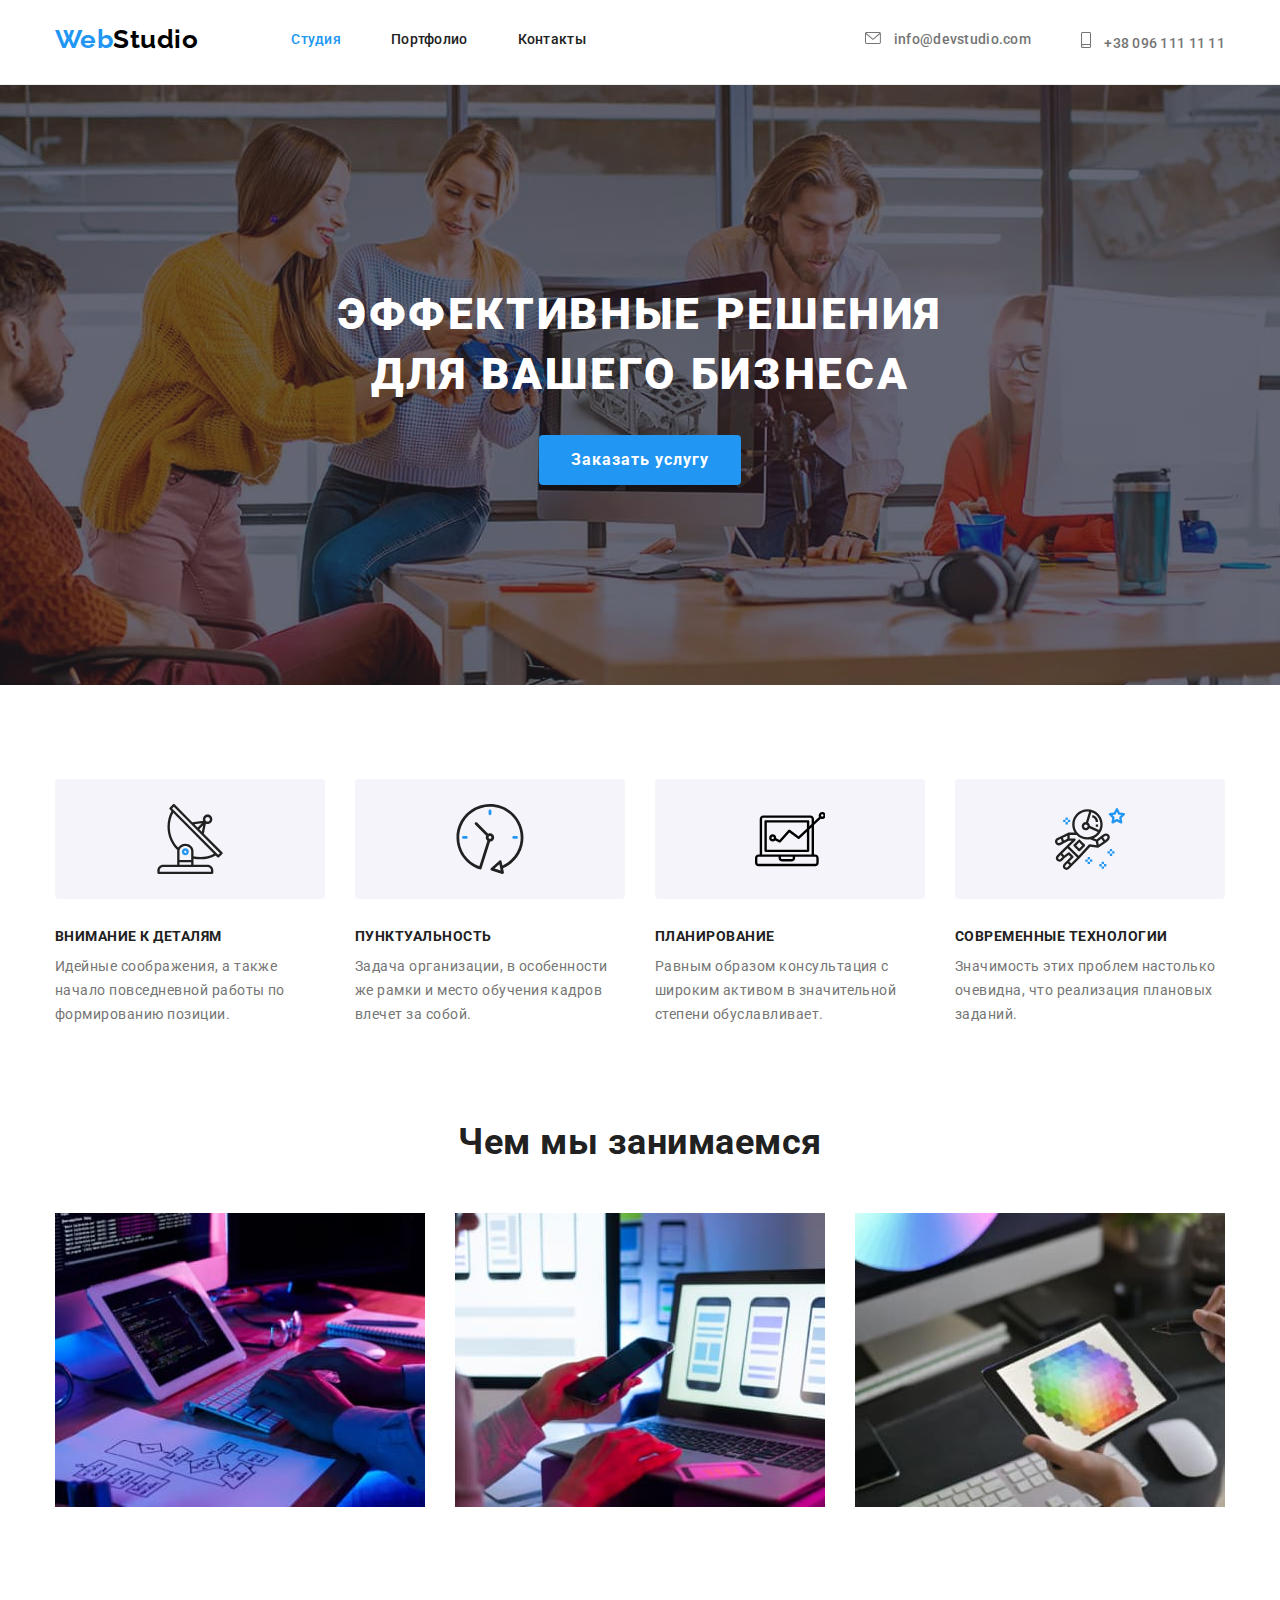
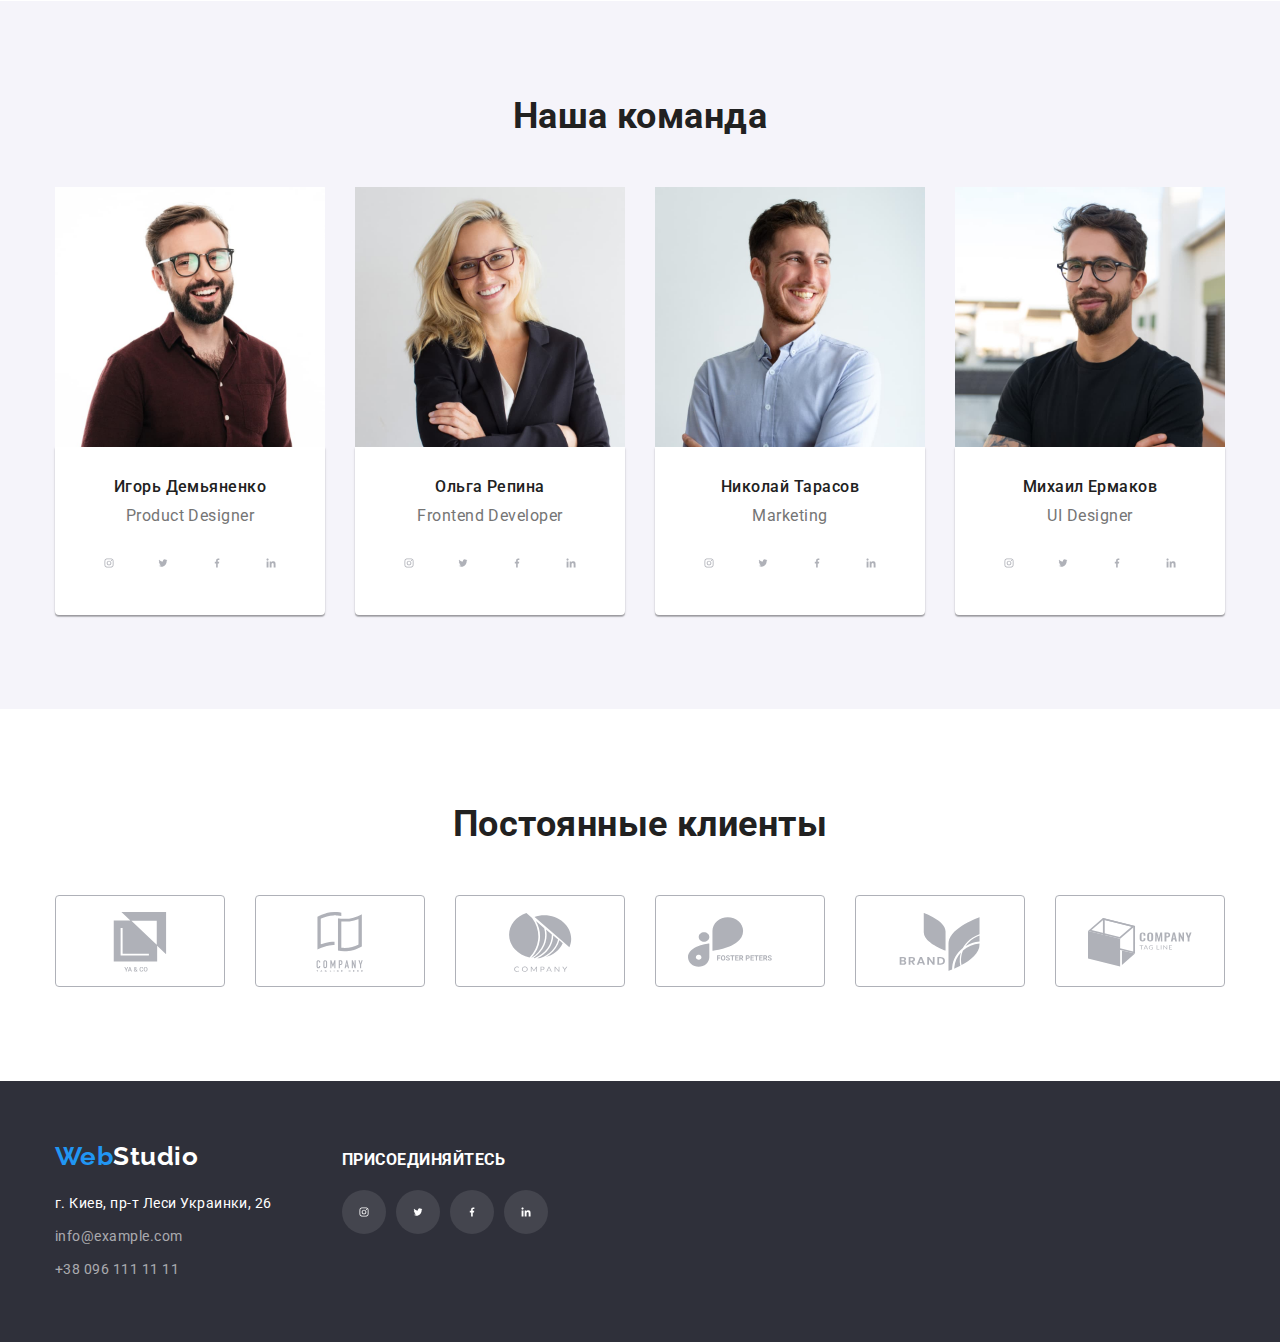
==== commit 4d113094: "Сделана черновая ДЗ" ====
--- a/index.html
+++ b/index.html
@@ -59,10 +59,7 @@
 
       <section class="hero">
         <div class="container">
-          <h1 class="hero-title">
-            Эффективные решения <br />
-            для вашего бизнеса
-          </h1>
+          <h1 class="hero-title">Эффективные решения для вашего бизнеса</h1>
           <button type="button" class="hero-button">Заказать услугу</button>
         </div>
       </section>
@@ -74,7 +71,7 @@
           <ul class="project-list">
             <li class="project-item">
               <div class="icon-block">
-                <svg class="project-icon">
+                <svg class="project-icon" width="70" height="70">
                   <use href="./images/icons/symbol-defs.svg#icon-Antenna"></use>
                 </svg>
               </div>
@@ -85,7 +82,7 @@
             </li>
             <li class="project-item">
               <div class="icon-block">
-                <svg class="project-icon">
+                <svg class="project-icon" width="70" height="70">
                   <use href="./images/icons/symbol-defs.svg#icon-Clock"></use>
                 </svg>
               </div>
@@ -96,7 +93,7 @@
             </li>
             <li class="project-item">
               <div class="icon-block">
-                <svg class="project-icon">
+                <svg class="project-icon" width="70" height="70">
                   <use href="./images/icons/symbol-defs.svg#icon-Vector"></use>
                 </svg>
               </div>
@@ -107,7 +104,7 @@
             </li>
             <li class="project-item">
               <div class="icon-block">
-                <svg class="project-icon">
+                <svg class="project-icon" width="70" height="70">
                   <use href="./images/icons/symbol-defs.svg#icon-Astronaut"></use>
                 </svg>
               </div>
@@ -147,31 +144,32 @@
               <div class="command-container">
                 <h3 class="command-heading">Игорь Демьяненко</h3>
                 <p class="command-text">Product Designer</p>
-                <ul class="social-command-link">
-                  <li class="item-command-link">
-                    <a href="" class="command-link">
-                      <svg class="icon-social-link">
+
+                <ul class="social-command-list">
+                  <li class="item-command-link">
+                    <a href="" class="command-link">
+                      <svg class="icon-social-link" width="20" height="20">
                         <use href="./images/icons/symbol-defs.svg#icon-social-Instagram"></use>
                       </svg>
                     </a>
                   </li>
                   <li class="item-command-link">
                     <a href="" class="command-link">
-                      <svg class="icon-social-link">
+                      <svg class="icon-social-link" width="20" height="20">
                         <use href="./images/icons/symbol-defs.svg#icon-social-Twitter"></use>
                       </svg>
                     </a>
                   </li>
                   <li class="item-command-link">
                     <a href="" class="command-link">
-                      <svg class="icon-social-link">
+                      <svg class="icon-social-link" width="20" height="20">
                         <use href="./images/icons/symbol-defs.svg#icon-social-Facebook"></use>
                       </svg>
                     </a>
                   </li>
                   <li class="item-command-link">
                     <a href="" class="command-link">
-                      <svg class="icon-social-link">
+                      <svg class="icon-social-link" width="20" height="20">
                         <use href="./images/icons/symbol-defs.svg#icon-social-LinkedIn"></use>
                       </svg>
                     </a>
@@ -184,12 +182,37 @@
               <div class="command-container">
                 <h3 class="command-heading">Ольга Репина</h3>
                 <p class="command-text">Frontend Developer</p>
-                <!-- <ul class="social-command-link">
-                  <li class="item-command-link"><a href="" class="command-link">Instagram</a></li>
-                  <li class="item-command-link"><a href="" class="command-link">Twiter</a></li>
-                  <li class="item-command-link"><a href="" class="command-link">Facebook</a></li>
-                  <li class="item-command-link"><a href="" class="command-link">LinkedIn</a></li>
-                </ul> -->
+
+                <ul class="social-command-list">
+                  <li class="item-command-link">
+                    <a href="" class="command-link">
+                      <svg class="icon-social-link" width="20" height="20">
+                        <use href="./images/icons/symbol-defs.svg#icon-social-Instagram"></use>
+                      </svg>
+                    </a>
+                  </li>
+                  <li class="item-command-link">
+                    <a href="" class="command-link">
+                      <svg class="icon-social-link" width="20" height="20">
+                        <use href="./images/icons/symbol-defs.svg#icon-social-Twitter"></use>
+                      </svg>
+                    </a>
+                  </li>
+                  <li class="item-command-link">
+                    <a href="" class="command-link">
+                      <svg class="icon-social-link" width="20" height="20">
+                        <use href="./images/icons/symbol-defs.svg#icon-social-Facebook"></use>
+                      </svg>
+                    </a>
+                  </li>
+                  <li class="item-command-link">
+                    <a href="" class="command-link">
+                      <svg class="icon-social-link" width="20" height="20">
+                        <use href="./images/icons/symbol-defs.svg#icon-social-LinkedIn"></use>
+                      </svg>
+                    </a>
+                  </li>
+                </ul>
               </div>
             </li>
             <li class="command-item">
@@ -197,12 +220,37 @@
               <div class="command-container">
                 <h3 class="command-heading">Николай Тарасов</h3>
                 <p class="command-text">Marketing</p>
-                <!-- <ul class="social-command-link">
-                  <li class="item-command-link"><a href="" class="command-link">Instagram</a></li>
-                  <li class="item-command-link"><a href="" class="command-link">Twiter</a></li>
-                  <li class="item-command-link"><a href="" class="command-link">Facebook</a></li>
-                  <li class="item-command-link"><a href="" class="command-link">LinkedIn</a></li>
-                </ul> -->
+
+                <ul class="social-command-list">
+                  <li class="item-command-link">
+                    <a href="" class="command-link">
+                      <svg class="icon-social-link" width="20" height="20">
+                        <use href="./images/icons/symbol-defs.svg#icon-social-Instagram"></use>
+                      </svg>
+                    </a>
+                  </li>
+                  <li class="item-command-link">
+                    <a href="" class="command-link">
+                      <svg class="icon-social-link" width="20" height="20">
+                        <use href="./images/icons/symbol-defs.svg#icon-social-Twitter"></use>
+                      </svg>
+                    </a>
+                  </li>
+                  <li class="item-command-link">
+                    <a href="" class="command-link">
+                      <svg class="icon-social-link" width="20" height="20">
+                        <use href="./images/icons/symbol-defs.svg#icon-social-Facebook"></use>
+                      </svg>
+                    </a>
+                  </li>
+                  <li class="item-command-link">
+                    <a href="" class="command-link">
+                      <svg class="icon-social-link" width="20" height="20">
+                        <use href="./images/icons/symbol-defs.svg#icon-social-LinkedIn"></use>
+                      </svg>
+                    </a>
+                  </li>
+                </ul>
               </div>
             </li>
             <li class="command-item">
@@ -210,60 +258,150 @@
               <div class="command-container">
                 <h3 class="command-heading">Михаил Ермаков</h3>
                 <p class="command-text">UI Designer</p>
-                <!-- <ul class="social-command-link">
-                  <li class="item-command-link"><a href="" class="command-link">Instagram</a></li>
-                  <li class="item-command-link"><a href="" class="command-link">Twiter</a></li>
-                  <li class="item-command-link"><a href="" class="command-link">Facebook</a></li>
-                  <li class="item-command-link"><a href="" class="command-link">LinkedIn</a></li>
-                </ul> -->
+
+                <ul class="social-command-list">
+                  <li class="item-command-link">
+                    <a href="" class="command-link">
+                      <svg class="icon-social-link" width="20" height="20">
+                        <use href="./images/icons/symbol-defs.svg#icon-social-Instagram"></use>
+                      </svg>
+                    </a>
+                  </li>
+                  <li class="item-command-link">
+                    <a href="" class="command-link">
+                      <svg class="icon-social-link" width="20" height="20">
+                        <use href="./images/icons/symbol-defs.svg#icon-social-Twitter"></use>
+                      </svg>
+                    </a>
+                  </li>
+                  <li class="item-command-link">
+                    <a href="" class="command-link">
+                      <svg class="icon-social-link" width="20" height="20">
+                        <use href="./images/icons/symbol-defs.svg#icon-social-Facebook"></use>
+                      </svg>
+                    </a>
+                  </li>
+                  <li class="item-command-link">
+                    <a href="" class="command-link">
+                      <svg class="icon-social-link" width="20" height="20">
+                        <use href="./images/icons/symbol-defs.svg#icon-social-LinkedIn"></use>
+                      </svg>
+                    </a>
+                  </li>
+                </ul>
               </div>
             </li>
           </ul>
         </div>
       </section>
+      <!-- Клиенты -->
       <section class="section">
-        <h2>Постоянные клиенты</h2>
-        <ul>
-          <li><a href="#">Ya&co</a></li>
-          <li><a href="#">TaglineHere</a></li>
-          <li><a href="#">Compani</a></li>
-          <li><a href="#">FosterPeter</a></li>
-          <li><a href="#">Brand</a></li>
-          <li><a href="#">TagLine</a></li>
-        </ul>
+        <div class="container">
+          <h2 class="client-title">Постоянные клиенты</h2>
+          <ul class="client-list">
+            <li class="client-item">
+              <a href="#" class="client-link"
+                ><svg class="client-logo" width="106" height="60">
+                  <use href="./images/icons/symbol-defs.svg#icon-Yaco"></use>
+                </svg>
+              </a>
+            </li>
+            <li class="client-item">
+              <a href="#" class="client-link"
+                ><svg class="client-logo" width="106" height="60">
+                  <use href="./images/icons/symbol-defs.svg#icon-TaglineHere"></use>
+                </svg>
+              </a>
+            </li>
+            <li class="client-item">
+              <a href="#" class="client-link"
+                ><svg class="client-logo" width="106" height="60">
+                  <use href="./images/icons/symbol-defs.svg#icon-Compani"></use>
+                </svg>
+              </a>
+            </li>
+            <li class="client-item">
+              <a href="#" class="client-link"
+                ><svg class="client-logo" width="106" height="60">
+                  <use href="./images/icons/symbol-defs.svg#icon-FosterPeter"></use>
+                </svg>
+              </a>
+            </li>
+            <li class="client-item">
+              <a href="#" class="client-link"
+                ><svg class="client-logo" width="106" height="60">
+                  <use href="./images/icons/symbol-defs.svg#icon-Brand"></use>
+                </svg>
+              </a>
+            </li>
+            <li class="client-item">
+              <a href="#" class="client-link"
+                ><svg class="client-logo" width="106" height="60">
+                  <use href="./images/icons/symbol-defs.svg#icon-TagLine"></use>
+                </svg>
+              </a>
+            </li>
+          </ul>
+        </div>
       </section>
     </main>
     <!--Футер-->
     <footer class="footer">
-      <div class="container">
-        <a href="./index.html" class="logo-footer"> <span class="logo-blue">Web</span>Studio </a>
-        <address>
-          <ul class="footer-list">
-            <li class="address-item">
-              <a
-                href="https://goo.gl/maps/zXmNazpMUdunzP9r6"
-                target="_blank"
-                rel="noreferrer noopener"
-                class="address-map"
-              >
-                г. Киев, пр-т Леси Украинки, 26
-              </a>
-            </li>
-            <li class="address-item">
-              <a href="mailto:info@example.com" class="address-link">info@example.com</a>
-            </li>
-            <li class="address-item">
-              <a href="tel:+380961111111" class="address-link">+38 096 111 11 11</a>
-            </li>
-          </ul>
-        </address>
+      <div class="container footer-container">
+        <div>
+          <a href="./index.html" class="logo-footer"> <span class="logo-blue">Web</span>Studio </a>
+          <address>
+            <ul class="footer-list">
+              <li class="address-item">
+                <a
+                  href="https://goo.gl/maps/zXmNazpMUdunzP9r6"
+                  target="_blank"
+                  rel="noreferrer noopener"
+                  class="address-map"
+                >
+                  г. Киев, пр-т Леси Украинки, 26
+                </a>
+              </li>
+              <li class="address-item">
+                <a href="mailto:info@example.com" class="address-link">info@example.com</a>
+              </li>
+              <li class="address-item">
+                <a href="tel:+380961111111" class="address-link">+38 096 111 11 11</a>
+              </li>
+            </ul>
+          </address>
+        </div>
         <div class="social-link">
           <b class="join">Присоединяйтесь</b>
-          <ul class="join-social-link">
-            <li></li>
-            <li></li>
-            <li></li>
-            <li></li>
+          <ul class="join-social-list">
+            <li class="join-social-item">
+              <a href="#" class="join-social-link"
+                ><svg class="join-social-icon" width="20" height="20">
+                  <use href="./images/icons/symbol-defs.svg#icon-footer-Instagram"></use>
+                </svg>
+              </a>
+            </li>
+            <li class="join-social-item">
+              <a href="#" class="join-social-link"
+                ><svg class="join-social-icon" width="20" height="20">
+                  <use href="./images/icons/symbol-defs.svg#icon-footer-Twitter"></use>
+                </svg>
+              </a>
+            </li>
+            <li class="join-social-item">
+              <a href="#" class="join-social-link"
+                ><svg class="join-social-icon" width="20" height="20">
+                  <use href="./images/icons/symbol-defs.svg#icon-footer-Facebook"></use>
+                </svg>
+              </a>
+            </li>
+            <li class="join-social-item">
+              <a href="#" class="join-social-link"
+                ><svg class="join-social-icon" width="20" height="20">
+                  <use href="./images/icons/symbol-defs.svg#icon-footer-LinkedIn"></use>
+                </svg>
+              </a>
+            </li>
           </ul>
         </div>
       </div>
--- a/css/styles.css
+++ b/css/styles.css
@@ -31,9 +31,8 @@
 
 /*header*/
 .header{
-  display: flex;
   border-bottom: 1px solid #EEEEEE;
-  align-items: center;
+  
 }
 .nav-contact,
 .nav-header {
@@ -152,7 +151,7 @@
   background: #2F303A;
   line-height: 1.36;    
   text-align: center;
-  letter-spacing: 0.06em;  
+   
 
   max-width: 1600px;
   height: 600px;
@@ -166,10 +165,14 @@
   background-size: cover;
 }
 
-.hero-title {   
-  margin-top: 0;
-  margin-bottom: 30px;
- 
+.hero-title {  
+  max-width: 696px;
+  margin-top: 0;
+  margin-bottom: 30px;  
+  margin-left: auto;
+  margin-right: auto;
+
+  letter-spacing: 0.06em;
   text-transform: uppercase;
   font-weight: 900;
   font-size: 44px;  
@@ -238,10 +241,6 @@
   border-radius: 4px;
   margin-bottom: 30px;
 }
-.project-icon{
-  width: 70px;
-  height: 70px;
-}
 
 .project-title {
   margin-top: 0;
@@ -265,7 +264,8 @@
 /* Карточки проектов*/
 
 .project-cards-title,
-.command-title {
+.command-title,
+.client-title {
   margin-top: 0;
   margin-bottom: 50px;
 
@@ -296,6 +296,7 @@
 
 .command-list{
   display: flex;
+  justify-content: center;
   padding-left: 0;
   margin-top: 0;
   margin-bottom: 0;
@@ -334,9 +335,10 @@
   line-height: 1.19;
   text-align: center;  
 }
-.social-command-link{
-  display: flex;
-  justify-content: center;
+
+.social-command-list{
+  display: flex; 
+  justify-content: center; 
   padding-left: 0;
   
   list-style: none;
@@ -345,26 +347,70 @@
 .item-command-link:not(:last-child){
   margin-right: 10px;
 }
-.item-command-link{
+
+.command-link{
+  display: flex;
+  justify-content: center;
+  align-items: center;
   width: 44px;
-  height: 44px;  
-  /* border-radius:50%; */
-  color: var(--color-icon-command);
-
-}
-
+  height: 44px;
+  
+  border-radius:50%;
+  
+  
+ }
 .command-link:focus, 
 .command-link:hover{
-  fill: var(--blue-color);
-  stroke: var(--white-color);
-}
-.icon-social-link {
-  width: 20px;
-  height: 20px;
-  /* fill: var(--color-icon-command);
-  stroke: var(--color-icon-command); */
-
-}
+  background-color: var(--blue-color);
+
+}
+.command-link:focus .icon-social-link,
+.command-link:hover .icon-social-link{
+  fill: var(--white-color);
+  
+
+}
+.icon-social-link {  
+  fill: var(--color-icon-command);
+ 
+}
+
+/* Клиенты */
+
+.client-list{
+  display: flex;
+  justify-content: center;
+  align-items: center;
+  padding-left: 0;
+  margin-top: 0;
+  margin-bottom: 0;
+  list-style: none;
+}
+.client-item:not(:last-child){
+ margin-right: 30px;
+}
+.client-link{
+  display: flex;
+
+  width: 170px;
+  height: 92px;
+  padding: 16px 32px;
+  border: 1px solid var(--color-icon-command);
+  border-radius: 4px;
+}
+.client-logo {
+  fill: var(--color-icon-command);
+}
+.client-link:hover,
+.client-link:focus{
+  border: 1px solid var(--blue-color);
+}
+.client-link:hover .client-logo,
+.client-link:focus .client-logo{
+  fill:var(--blue-color);
+  
+}
+
 /*Footer*/
 .footer {
   display: flex;
@@ -373,7 +419,10 @@
 
   background-color: #2F303A;
 }
-
+.footer-container {
+  display: inline-flex;
+  align-items: baseline;
+}
 .logo-footer {
   display: block;
   margin-top: 0;
@@ -419,18 +468,47 @@
 .address-link:focus{
   color: var(--white-color);
 }
-/* Присоеденяйтесь */
+/* Присоединяйтесь */
+
 .social-link{
-display: flex;
-
+  
+  margin-left: 70px;
 }
 .join{
-color: var(--white-color);
-text-transform: uppercase;
-
+  display: block;
+  color: var(--white-color);
+  text-transform: uppercase;
+  margin-bottom: 20px;
+}
+.join-social-list{
+  display: flex;
+  margin: 0;
+  padding-left: 0;
+  list-style: none;
+}
+
+.join-social-item:not(:last-child) {
+  margin-right: 10px;
 }
 .join-social-link{
-display: flex;
+  display: flex;
+  justify-content: center;
+  align-items: center;
+  width: 44px;
+  height: 44px;
+  
+  border-radius:50%;
+  background-color: rgba(255, 255, 255, 0.1);
+}
+.join-social-icon{
+  /* padding: 12px; */
+  
+  fill: var(--white-color);
+  
+}
+.join-social-link:hover,
+.join-social-link:focus{
+  background-color: var(--blue-color);
 }
 /*Портфолио*/
 
@@ -481,6 +559,9 @@
 .portfolio-button:focus {
   color: var(--white-color);
   background-color: var(--blue-color);
+  box-shadow: 0px 3px 1px rgba(0, 0, 0, 0.1),
+  0px 1px 2px rgba(0, 0, 0, 0.08),
+  0px 2px 2px rgba(0, 0, 0, 0.12);
 }
 
 /* Проекты портфолио*/
@@ -511,6 +592,7 @@
 .portfolio-containers {
   padding: 20px 24px;
   border: 1px solid #EEEEEE;
+  border-top: 0;
 }
 
 .portfolio-project-title {
@@ -519,9 +601,15 @@
 }
 
 .portfolio-project-link{
+  display: block;
   text-decoration: none;  
 }
-
+.portfolio-project-link:hover,
+.portfolio-project-link:focus {  
+  box-shadow: 0px 1px 1px rgba(0, 0, 0, 0.12),
+  0px 4px 4px rgba(0, 0, 0, 0.06),
+  1px 4px 6px rgba(0, 0, 0, 0.16);
+}
 .portfolio-project-link .portfolio-project-title {
   color: var(--basic-title-color);
   font-weight: 700;
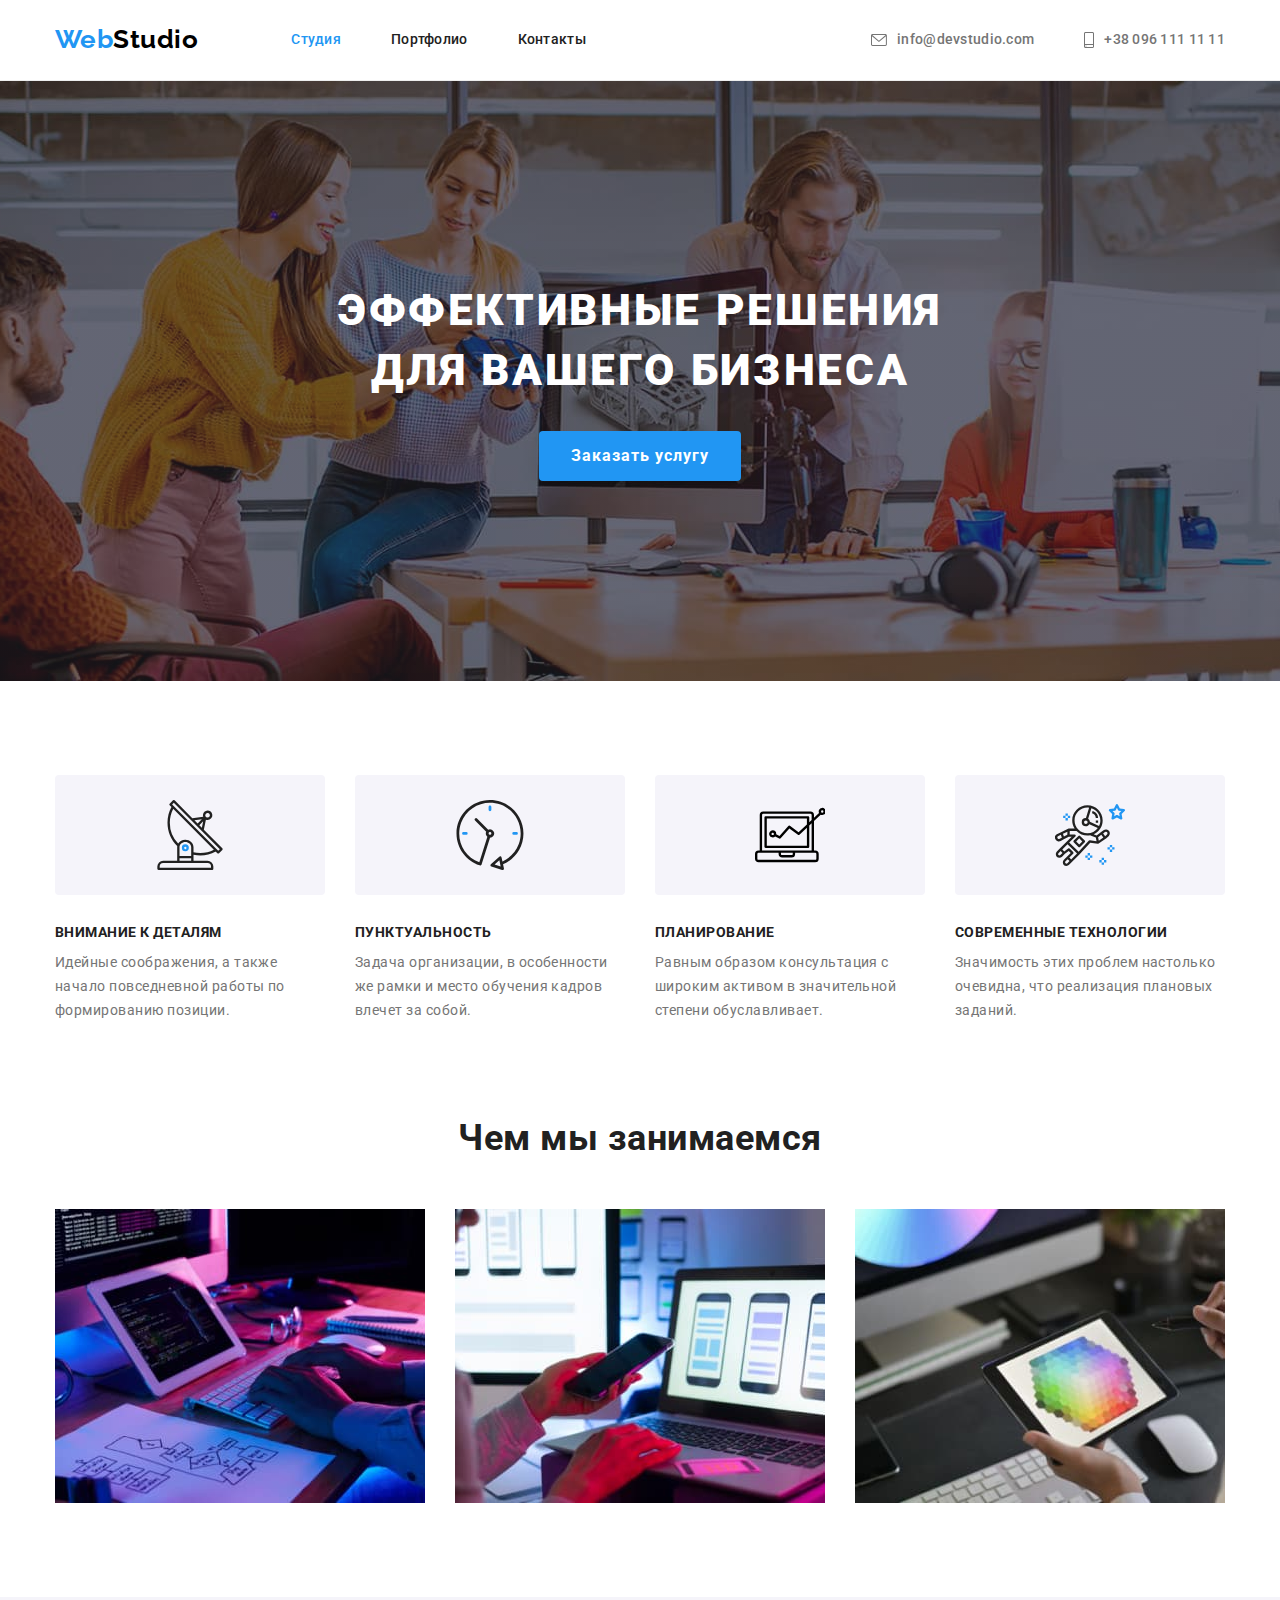
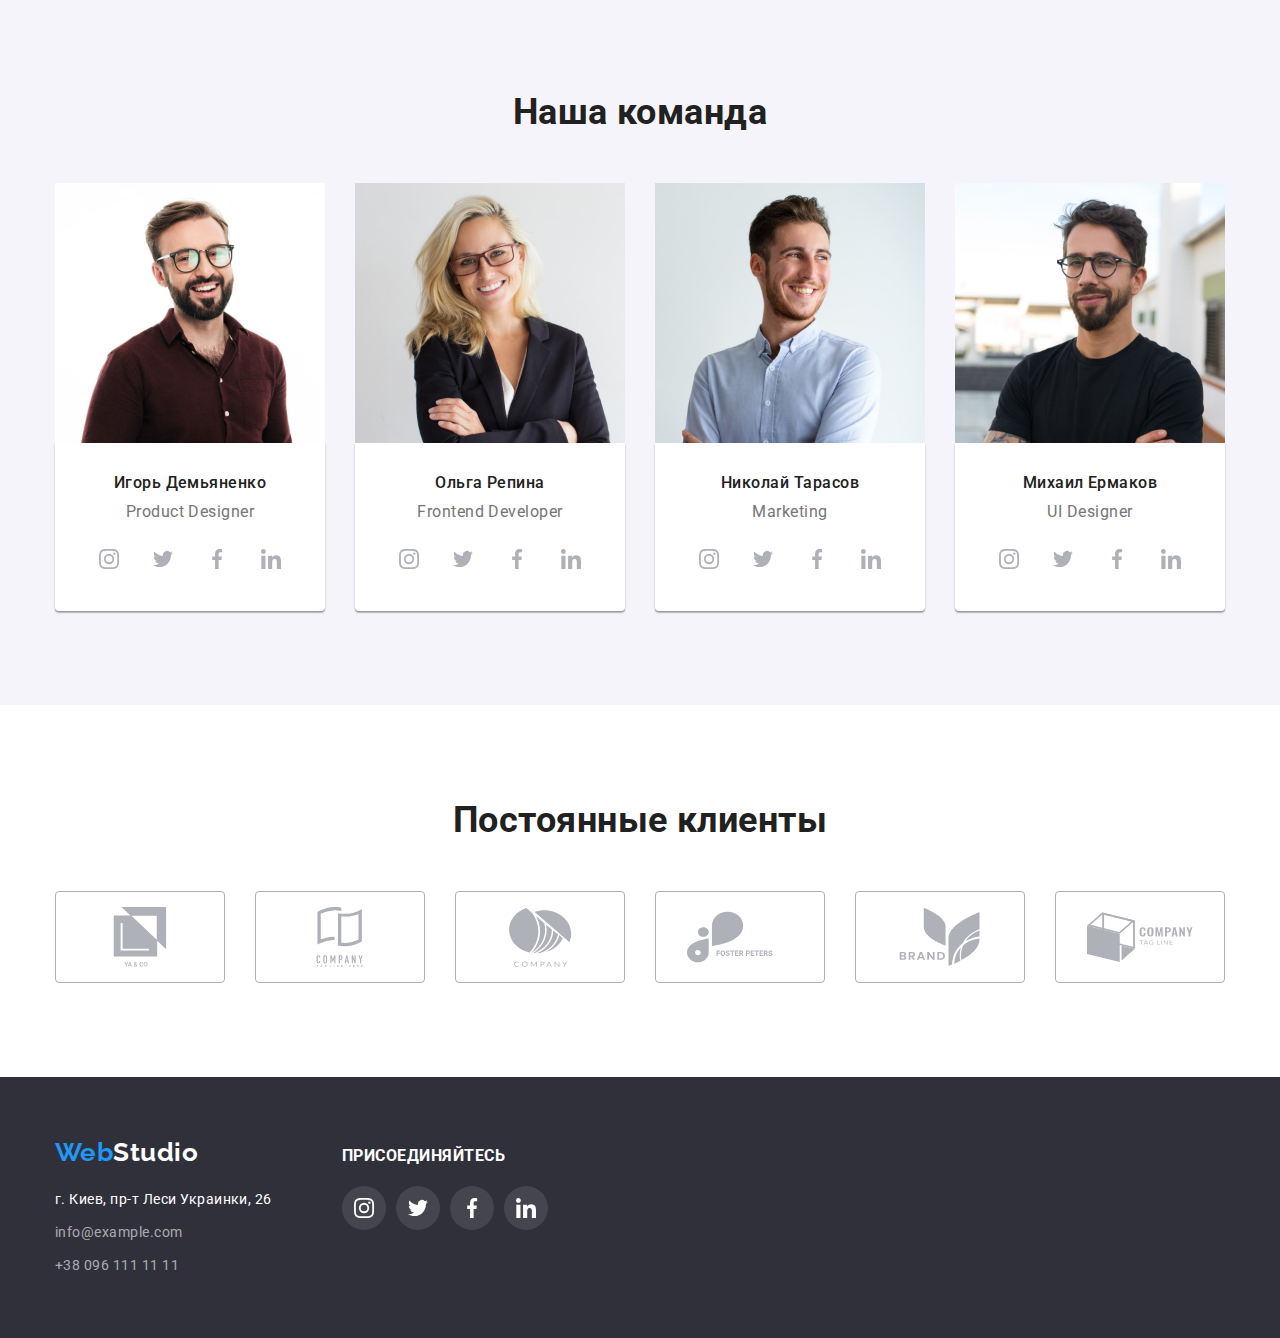
==== commit 7c05060e: "Исправлено центрирование" ====
--- a/index.html
+++ b/index.html
@@ -15,7 +15,6 @@
       rel="stylesheet"
       href="https://cdnjs.cloudflare.com/ajax/libs/modern-normalize/1.1.0/modern-normalize.min.css"
     />
-    <link rel="stylesheet" href="./css/_root.css" />
     <link rel="stylesheet" href="./css/styles.css" />
   </head>
   <body>
@@ -70,7 +69,7 @@
           <h2 class="hidden-title">Особенности</h2>
           <ul class="project-list">
             <li class="project-item">
-              <div class="icon-block">
+              <div class="block-icon">
                 <svg class="project-icon" width="70" height="70">
                   <use href="./images/icons/symbol-defs.svg#icon-Antenna"></use>
                 </svg>
@@ -81,7 +80,7 @@
               </p>
             </li>
             <li class="project-item">
-              <div class="icon-block">
+              <div class="block-icon">
                 <svg class="project-icon" width="70" height="70">
                   <use href="./images/icons/symbol-defs.svg#icon-Clock"></use>
                 </svg>
@@ -92,7 +91,7 @@
               </p>
             </li>
             <li class="project-item">
-              <div class="icon-block">
+              <div class="block-icon">
                 <svg class="project-icon" width="70" height="70">
                   <use href="./images/icons/symbol-defs.svg#icon-Vector"></use>
                 </svg>
@@ -103,7 +102,7 @@
               </p>
             </li>
             <li class="project-item">
-              <div class="icon-block">
+              <div class="block-icon">
                 <svg class="project-icon" width="70" height="70">
                   <use href="./images/icons/symbol-defs.svg#icon-Astronaut"></use>
                 </svg>
--- a/css/styles.css
+++ b/css/styles.css
@@ -1,3 +1,11 @@
+:root {
+  --basic-title-color: #212121;
+  --base-text-color: #757575;
+  --white-color: #ffffff;
+  --blue-color: #2196f3;
+  --background-icon: #F5F4FA;
+  --color-icon-command: #AFB1B8;
+}
 
 body {
   margin: 0;
@@ -37,7 +45,7 @@
 .nav-contact,
 .nav-header {
   display: flex;   
-  }
+}
 
 /* Логотип*/
 
@@ -52,7 +60,7 @@
   font-weight: 700;
   font-size: 26px;
   line-height: 1.19;
-  }
+}
 
 .logo-blue {
   color: var(--blue-color);
@@ -68,7 +76,7 @@
 
   text-decoration: none;
   list-style: none;  
-  }
+}
 
 .navigator-list .link {
   display: block;  
@@ -81,7 +89,7 @@
   font-size: 14px;
   line-height: 1.14;
   letter-spacing: 0.02em; 
- }
+}
 
 .link.studio {
   color: var(--blue-color);  
@@ -114,7 +122,8 @@
 }
 
 .contact-link {
-  display: block;
+  display: flex;
+  align-items: center;
   padding-top: 32px;
   padding-bottom: 32px;
   
@@ -125,11 +134,11 @@
   line-height: 1.14;
   letter-spacing: 0.02em;
  }
+
 .contact-icon-mail, 
 .contact-icon-tel {
   
-  margin-right: 10px;
-  
+  margin-right: 10px;  
   fill: currentColor;
 }
 
@@ -142,7 +151,6 @@
 /*Герой*/
 
 .hero {  
-  
   padding-top: 200px;
   padding-bottom: 200px;
   align-items: center;
@@ -150,8 +158,7 @@
   color: var(--white-color);
   background: #2F303A;
   line-height: 1.36;    
-  text-align: center;
-   
+  text-align: center;   
 
   max-width: 1600px;
   height: 600px;
@@ -233,13 +240,17 @@
 }
 
 /* Иконки пректов */
-.icon-block{
-  padding: 25px 100px;
+.block-icon{  
+  display: flex;
+  justify-content: center;
+  align-items: center;
+
   width: 270px;
   height: 120px;
-  background-color: var(--background-icon);
   border-radius: 4px;
   margin-bottom: 30px;
+
+  background-color: var(--background-icon); 
 }
 
 .project-title {
@@ -355,10 +366,9 @@
   width: 44px;
   height: 44px;
   
-  border-radius:50%;
-  
-  
+  border-radius:50%;  
  }
+
 .command-link:focus, 
 .command-link:hover{
   background-color: var(--blue-color);
@@ -367,12 +377,10 @@
 .command-link:focus .icon-social-link,
 .command-link:hover .icon-social-link{
   fill: var(--white-color);
-  
-
-}
+}
+
 .icon-social-link {  
-  fill: var(--color-icon-command);
- 
+  fill: var(--color-icon-command); 
 }
 
 /* Клиенты */
@@ -391,10 +399,11 @@
 }
 .client-link{
   display: flex;
-
+  justify-content: center;
+  align-items: center;
   width: 170px;
   height: 92px;
-  padding: 16px 32px;
+  
   border: 1px solid var(--color-icon-command);
   border-radius: 4px;
 }
@@ -470,16 +479,17 @@
 }
 /* Присоединяйтесь */
 
-.social-link{
-  
+.social-link{  
   margin-left: 70px;
 }
+
 .join{
   display: block;
   color: var(--white-color);
   text-transform: uppercase;
   margin-bottom: 20px;
 }
+
 .join-social-list{
   display: flex;
   margin: 0;
@@ -500,9 +510,7 @@
   border-radius:50%;
   background-color: rgba(255, 255, 255, 0.1);
 }
-.join-social-icon{
-  /* padding: 12px; */
-  
+.join-social-icon{  
   fill: var(--white-color);
   
 }
